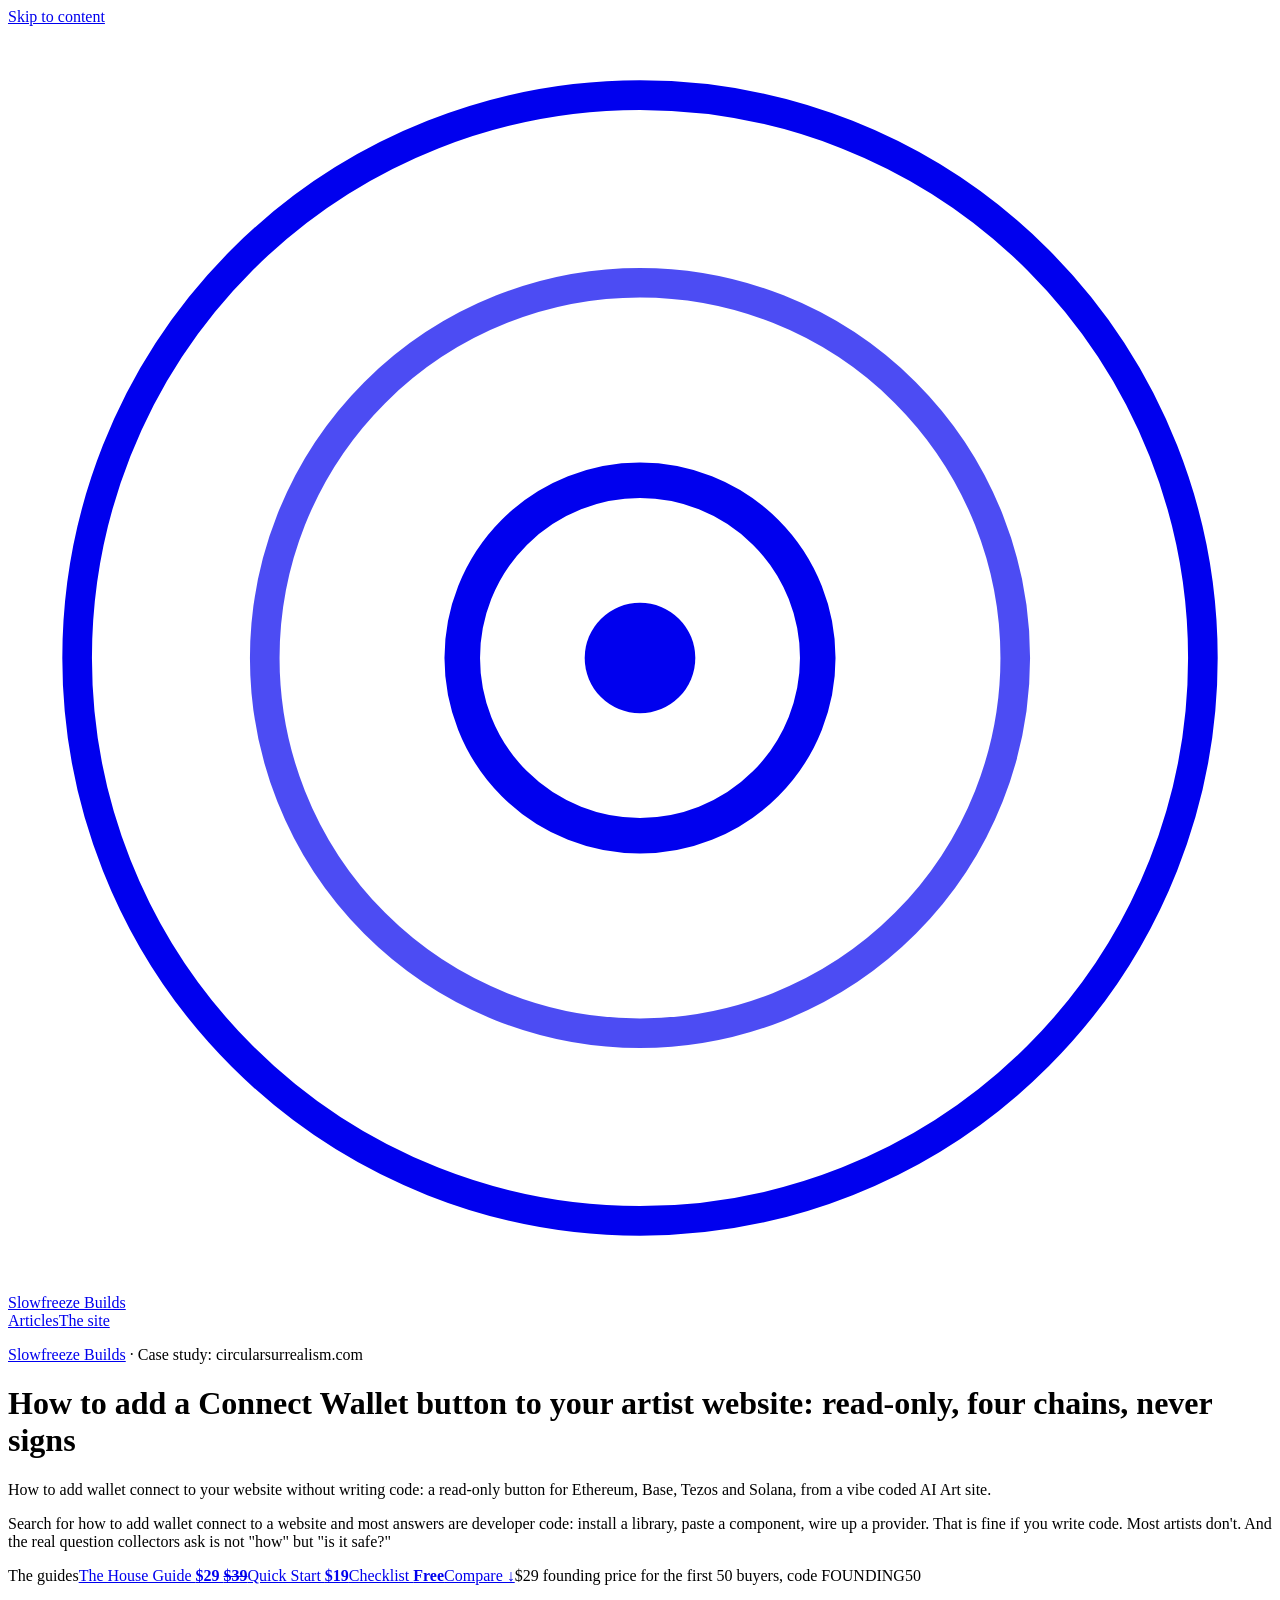
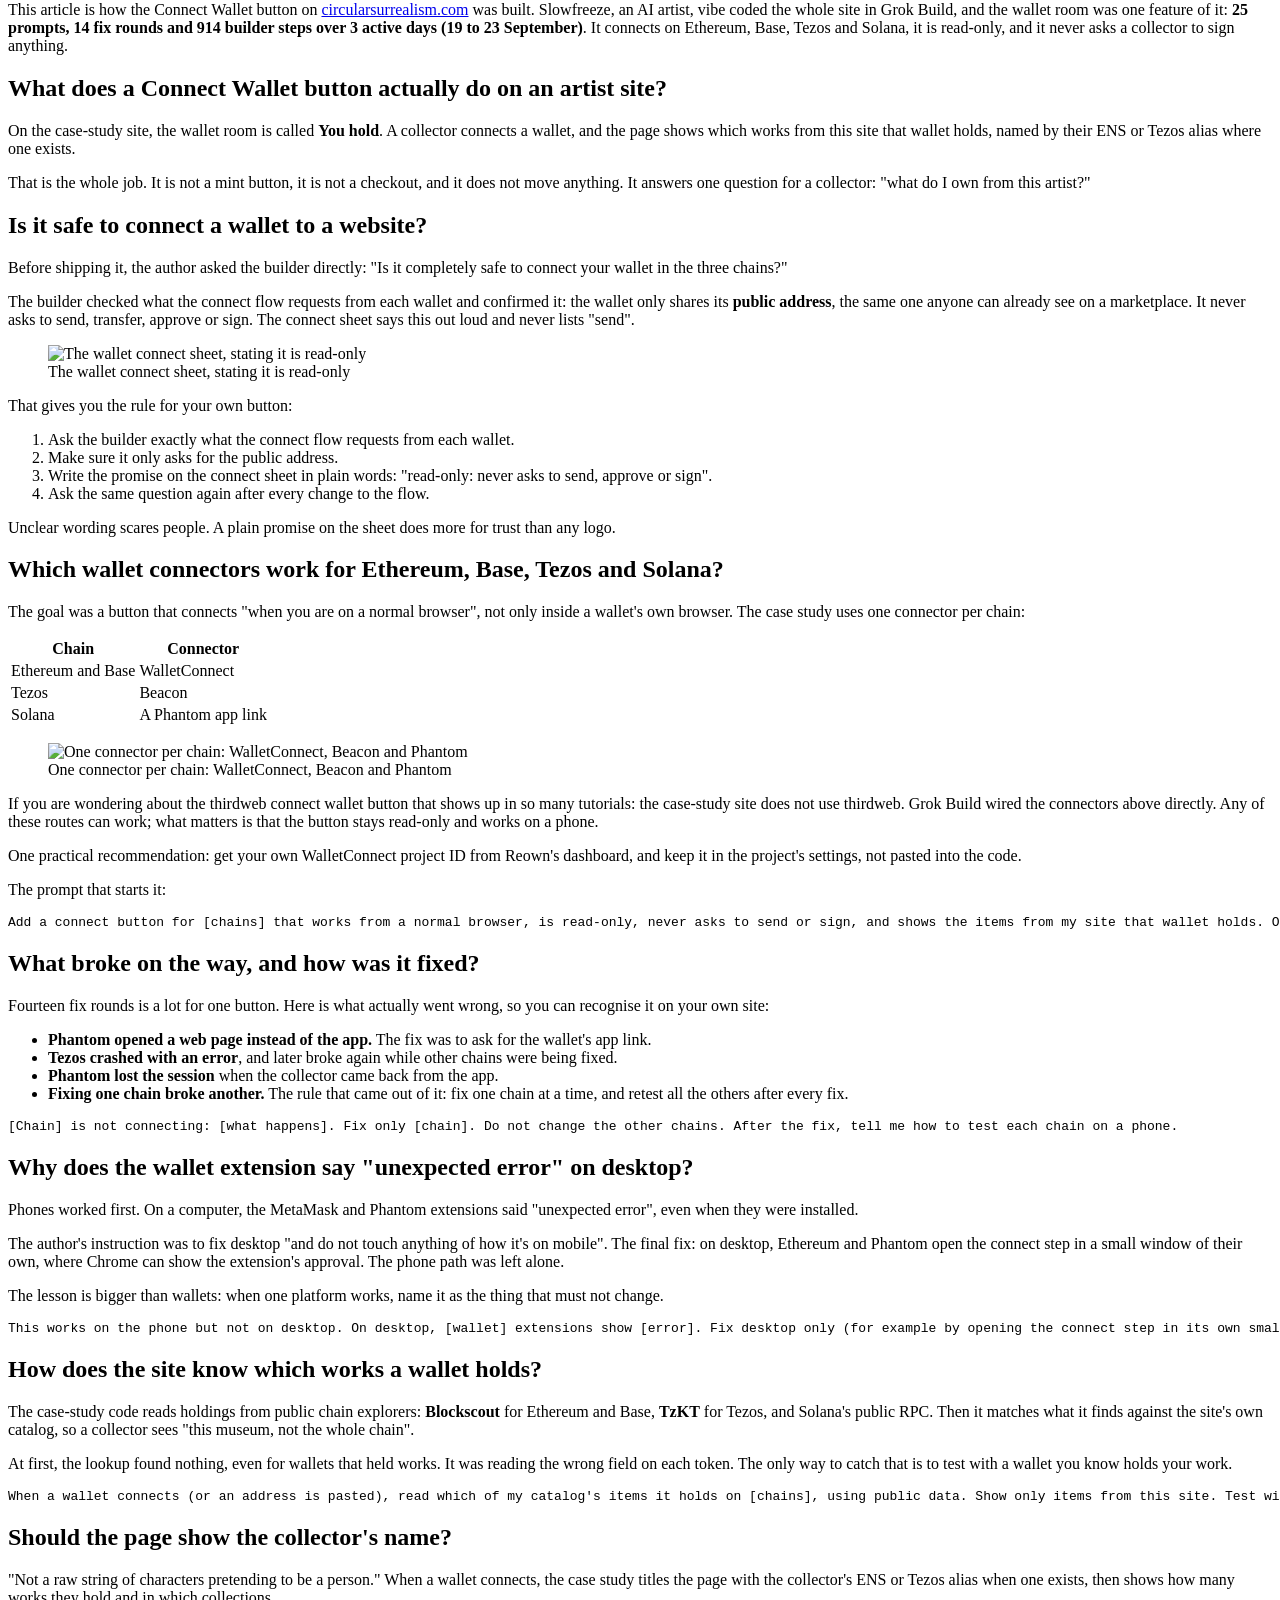
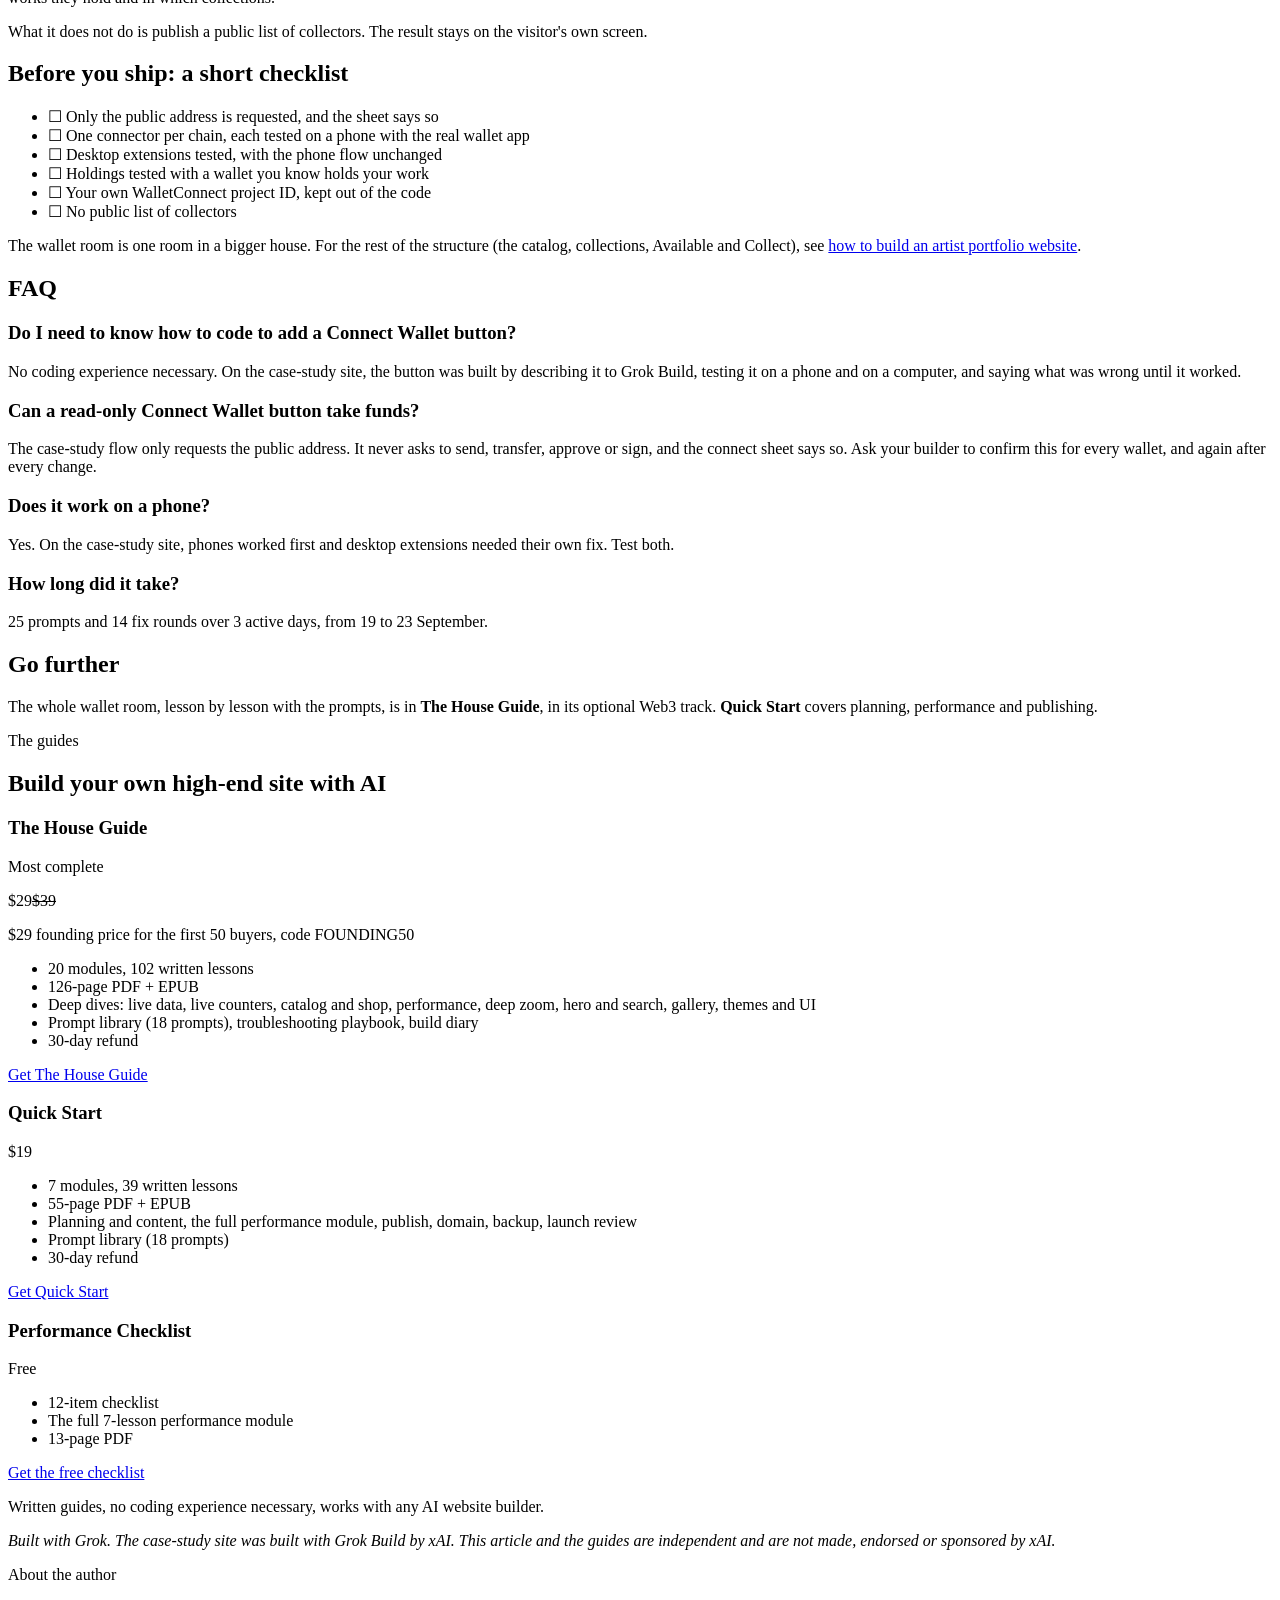
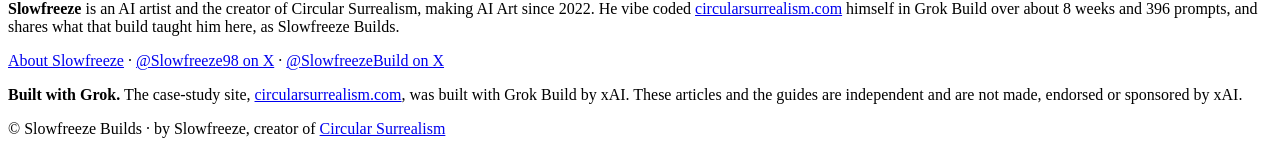
==== docs/add-connect-wallet-button-to-website/index.html @ 69126ebd "Publish article: add-connect-wallet-button-to-website" ====
<!doctype html>
<html lang="en">
<head>
<meta charset="utf-8">
<meta name="viewport" content="width=device-width, initial-scale=1">
<title>How to Add a Connect Wallet Button to Your Website (Read-Only)</title>
<meta name="description" content="How to add wallet connect to your website without writing code: a read-only button for Ethereum, Base, Tezos and Solana, from a vibe coded AI Art site.">
<link rel="canonical" href="https://guide.circularsurrealism.com/add-connect-wallet-button-to-website/">
<meta property="og:type" content="article">
<meta property="og:site_name" content="Slowfreeze Builds">
<meta property="og:title" content="How to Add a Connect Wallet Button to Your Website (Read-Only)">
<meta property="og:description" content="How to add wallet connect to your website without writing code: a read-only button for Ethereum, Base, Tezos and Solana, from a vibe coded AI Art site.">
<meta property="og:url" content="https://guide.circularsurrealism.com/add-connect-wallet-button-to-website/">
<meta property="og:image" content="https://guide.circularsurrealism.com/assets/og/add-connect-wallet-button-to-website.jpg">
<meta name="twitter:image" content="https://guide.circularsurrealism.com/assets/og/add-connect-wallet-button-to-website.jpg">
<meta name="twitter:card" content="summary_large_image">
<meta name="twitter:title" content="How to Add a Connect Wallet Button to Your Website (Read-Only)">
<meta name="twitter:description" content="How to add wallet connect to your website without writing code: a read-only button for Ethereum, Base, Tezos and Solana, from a vibe coded AI Art site.">
<meta name="theme-color" content="#0d0b08">
<meta name="p:domain_verify" content="8b572280ec21d7344ce35e3d0566f415"/>
<link rel="icon" type="image/png" sizes="32x32" href="/favicon-32.png">
<link rel="icon" type="image/png" sizes="16x16" href="/favicon-16.png">
<link rel="icon" href="/favicon.ico" sizes="any">
<link rel="icon" type="image/svg+xml" href="/favicon.svg">
<link rel="apple-touch-icon" sizes="180x180" href="/circular-surrealism-icon.png">
<link rel="preconnect" href="https://fonts.googleapis.com">
<link rel="preconnect" href="https://fonts.gstatic.com" crossorigin>
<link rel="stylesheet" href="https://fonts.googleapis.com/css2?family=Syne:wght@600&display=swap">
<link rel="stylesheet" href="/style.css">
<script type="application/ld+json">{"@context": "https://schema.org", "@type": "Article", "@id": "https://guide.circularsurrealism.com/add-connect-wallet-button-to-website/#article", "headline": "How to add a Connect Wallet button to your artist website: read-only, four chains, never signs", "description": "How to add wallet connect to your website without writing code: a read-only button for Ethereum, Base, Tezos and Solana, from a vibe coded AI Art site.", "mainEntityOfPage": "https://guide.circularsurrealism.com/add-connect-wallet-button-to-website/", "author": {"@type": "Person", "@id": "https://circularsurrealism.com/#slowfreeze", "name": "Slowfreeze", "url": "https://circularsurrealism.com/about", "sameAs": ["https://x.com/Slowfreeze98", "https://www.transient.xyz/@slowfreeze", "https://opensea.io/Slowfreeze"]}, "publisher": {"@type": "Organization", "@id": "https://guide.circularsurrealism.com/#org", "name": "Slowfreeze Builds", "logo": {"@type": "ImageObject", "url": "https://guide.circularsurrealism.com/circular-surrealism-icon.png"}}, "isPartOf": {"@id": "https://guide.circularsurrealism.com/#website"}, "about": {"@id": "https://circularsurrealism.com/#website"}, "image": "https://guide.circularsurrealism.com/assets/og/add-connect-wallet-button-to-website.jpg", "datePublished": "2026-11-06T10:09:49-06:00", "dateModified": "2026-11-06T10:09:49-06:00"}</script>
</head>
<body>
<a class="skip" href="#main">Skip to content</a>
<header class="site-header"><div class="wrap">
<a class="brand" href="/"><svg class="mark" viewBox="0 0 32 32" fill="none" aria-hidden="true"><circle cx="16" cy="16" r="14.25" stroke="currentColor" stroke-width="0.75"></circle><circle cx="16" cy="16" r="9.5" stroke="currentColor" stroke-width="0.75" opacity="0.7"></circle><circle cx="16" cy="16" r="4.5" stroke="currentColor" stroke-width="0.9"></circle><circle cx="16" cy="16" r="1.4" fill="currentColor"></circle></svg><span><span class="wordmark">Slowfreeze Builds</span></span></a>
<nav><a href="/">Articles</a><a href="https://circularsurrealism.com" rel="noopener">The site</a></nav>
</div></header>
<main id="main" class="wrap article">
<p class="eyebrow"><a href="/">Slowfreeze Builds</a> · Case study: circularsurrealism.com</p>
<h1>How to add a Connect Wallet button to your artist website: read-only, four chains, never signs</h1>
<p class="dek">How to add wallet connect to your website without writing code: a read-only button for Ethereum, Base, Tezos and Solana, from a vibe coded AI Art site.</p>
<div class="prose">
<p>Search for how to add wallet connect to a website and most answers are developer code: install a library, paste a component, wire up a provider. That is fine if you write code. Most artists don't. And the real question collectors ask is not "how" but "is it safe?"</p>
<aside class="tier-bar" aria-label="The guides"><span class="tb-label">The guides</span><a class="tb-item tb-main" href="https://slowfreezebuilds.gumroad.com/l/sjvavd?offer_code=FOUNDING50" rel="noopener">The House Guide <b>$29 <s>$39</s></b></a><a class="tb-item" href="https://slowfreezebuilds.gumroad.com/l/kslwf" rel="noopener">Quick Start <b>$19</b></a><a class="tb-item" href="https://slowfreezebuilds.gumroad.com/l/svpmd" rel="noopener">Checklist <b>Free</b></a><a class="tb-more" href="#guides">Compare &darr;</a><span class="tb-founding">$29 founding price for the first 50 buyers, code FOUNDING50</span></aside>

<p>This article is how the Connect Wallet button on <a href="https://circularsurrealism.com" rel="noopener">circularsurrealism.com</a> was built. Slowfreeze, an AI artist, vibe coded the whole site in Grok Build, and the wallet room was one feature of it: <strong>25 prompts, 14 fix rounds and 914 builder steps over 3 active days (19 to 23 September)</strong>. It connects on Ethereum, Base, Tezos and Solana, it is read-only, and it never asks a collector to sign anything.</p>
<h2 id="what-does-a-connect-wallet-button-actually-do-on-an-artist-site">What does a Connect Wallet button actually do on an artist site?</h2>
<p>On the case-study site, the wallet room is called <strong>You hold</strong>. A collector connects a wallet, and the page shows which works from this site that wallet holds, named by their ENS or Tezos alias where one exists.</p>
<p>That is the whole job. It is not a mint button, it is not a checkout, and it does not move anything. It answers one question for a collector: "what do I own from this artist?"</p>
<h2 id="is-it-safe-to-connect-a-wallet-to-a-website">Is it safe to connect a wallet to a website?</h2>
<p>Before shipping it, the author asked the builder directly: "Is it completely safe to connect your wallet in the three chains?"</p>
<p>The builder checked what the connect flow requests from each wallet and confirmed it: the wallet only shares its <strong>public address</strong>, the same one anyone can already see on a marketplace. It never asks to send, transfer, approve or sign. The connect sheet says this out loud and never lists "send".</p>
<figure><img src="/assets/img/w2-read-only-1600.webp" srcset="/assets/img/w2-read-only-900.webp 900w, /assets/img/w2-read-only-1600.webp 1600w" sizes="(max-width: 820px) 100vw, 820px" width="1600" height="1066" alt="The wallet connect sheet, stating it is read-only" decoding="async"><figcaption>The wallet connect sheet, stating it is read-only</figcaption></figure>
<p>That gives you the rule for your own button:</p>
<ol>
<li>Ask the builder exactly what the connect flow requests from each wallet.</li>
<li>Make sure it only asks for the public address.</li>
<li>Write the promise on the connect sheet in plain words: "read-only: never asks to send, approve or sign".</li>
<li>Ask the same question again after every change to the flow.</li>
</ol>
<p>Unclear wording scares people. A plain promise on the sheet does more for trust than any logo.</p>
<h2 id="which-wallet-connectors-work-for-ethereum-base-tezos-and-solana">Which wallet connectors work for Ethereum, Base, Tezos and Solana?</h2>
<p>The goal was a button that connects "when you are on a normal browser", not only inside a wallet's own browser. The case study uses one connector per chain:</p>
<table>
<thead>
<tr>
<th>Chain</th>
<th>Connector</th>
</tr>
</thead>
<tbody>
<tr>
<td>Ethereum and Base</td>
<td>WalletConnect</td>
</tr>
<tr>
<td>Tezos</td>
<td>Beacon</td>
</tr>
<tr>
<td>Solana</td>
<td>A Phantom app link</td>
</tr>
</tbody>
</table>
<figure><img src="/assets/img/w2-connectors-1600.webp" srcset="/assets/img/w2-connectors-900.webp 900w, /assets/img/w2-connectors-1600.webp 1600w" sizes="(max-width: 820px) 100vw, 820px" width="1600" height="737" alt="One connector per chain: WalletConnect, Beacon and Phantom" decoding="async" loading="lazy"><figcaption>One connector per chain: WalletConnect, Beacon and Phantom</figcaption></figure>
<p>If you are wondering about the thirdweb connect wallet button that shows up in so many tutorials: the case-study site does not use thirdweb. Grok Build wired the connectors above directly. Any of these routes can work; what matters is that the button stays read-only and works on a phone.</p>
<p>One practical recommendation: get your own WalletConnect project ID from Reown's dashboard, and keep it in the project's settings, not pasted into the code.</p>
<p>The prompt that starts it:</p>
<pre><code class="language-prompt">Add a connect button for [chains] that works from a normal browser, is read-only, never asks to send or sign, and shows the items from my site that wallet holds. On the connect sheet, say plainly that it only shares the public address.
</code></pre></div>
<h2 id="what-broke-on-the-way-and-how-was-it-fixed">What broke on the way, and how was it fixed?</h2>
<p>Fourteen fix rounds is a lot for one button. Here is what actually went wrong, so you can recognise it on your own site:</p>
<ul>
<li><strong>Phantom opened a web page instead of the app.</strong> The fix was to ask for the wallet's app link.</li>
<li><strong>Tezos crashed with an error</strong>, and later broke again while other chains were being fixed.</li>
<li><strong>Phantom lost the session</strong> when the collector came back from the app.</li>
<li><strong>Fixing one chain broke another.</strong> The rule that came out of it: fix one chain at a time, and retest all the others after every fix.</li>
</ul>
<pre><code class="language-prompt">[Chain] is not connecting: [what happens]. Fix only [chain]. Do not change the other chains. After the fix, tell me how to test each chain on a phone.
</code></pre></div>
<h2 id="why-does-the-wallet-extension-say-unexpected-error-on-desktop">Why does the wallet extension say "unexpected error" on desktop?</h2>
<p>Phones worked first. On a computer, the MetaMask and Phantom extensions said "unexpected error", even when they were installed.</p>
<p>The author's instruction was to fix desktop "and do not touch anything of how it's on mobile". The final fix: on desktop, Ethereum and Phantom open the connect step in a small window of their own, where Chrome can show the extension's approval. The phone path was left alone.</p>
<p>The lesson is bigger than wallets: when one platform works, name it as the thing that must not change.</p>
<pre><code class="language-prompt">This works on the phone but not on desktop. On desktop, [wallet] extensions show [error]. Fix desktop only (for example by opening the connect step in its own small window) and do not touch the mobile version.
</code></pre></div>
<h2 id="how-does-the-site-know-which-works-a-wallet-holds">How does the site know which works a wallet holds?</h2>
<p>The case-study code reads holdings from public chain explorers: <strong>Blockscout</strong> for Ethereum and Base, <strong>TzKT</strong> for Tezos, and Solana's public RPC. Then it matches what it finds against the site's own catalog, so a collector sees "this museum, not the whole chain".</p>
<p>At first, the lookup found nothing, even for wallets that held works. It was reading the wrong field on each token. The only way to catch that is to test with a wallet you know holds your work.</p>
<pre><code class="language-prompt">When a wallet connects (or an address is pasted), read which of my catalog's items it holds on [chains], using public data. Show only items from this site. Test with [a public address you know holds items] and tell me what you find.
</code></pre></div>
<h2 id="should-the-page-show-the-collectors-name">Should the page show the collector's name?</h2>
<p>"Not a raw string of characters pretending to be a person." When a wallet connects, the case study titles the page with the collector's ENS or Tezos alias when one exists, then shows how many works they hold and in which collections.</p>
<p>What it does not do is publish a public list of collectors. The result stays on the visitor's own screen.</p>
<h2 id="before-you-ship-a-short-checklist">Before you ship: a short checklist</h2>
<ul>
<li>☐ Only the public address is requested, and the sheet says so</li>
<li>☐ One connector per chain, each tested on a phone with the real wallet app</li>
<li>☐ Desktop extensions tested, with the phone flow unchanged</li>
<li>☐ Holdings tested with a wallet you know holds your work</li>
<li>☐ Your own WalletConnect project ID, kept out of the code</li>
<li>☐ No public list of collectors</li>
</ul>
<p>The wallet room is one room in a bigger house. For the rest of the structure (the catalog, collections, Available and Collect), see <a href="/build-an-artist-portfolio-website-with-ai/">how to build an artist portfolio website</a>.</p>
<h2 id="faq">FAQ</h2>
<h3 id="do-i-need-to-know-how-to-code-to-add-a-connect-wallet-button">Do I need to know how to code to add a Connect Wallet button?</h3>
<p>No coding experience necessary. On the case-study site, the button was built by describing it to Grok Build, testing it on a phone and on a computer, and saying what was wrong until it worked.</p>
<h3 id="can-a-read-only-connect-wallet-button-take-funds">Can a read-only Connect Wallet button take funds?</h3>
<p>The case-study flow only requests the public address. It never asks to send, transfer, approve or sign, and the connect sheet says so. Ask your builder to confirm this for every wallet, and again after every change.</p>
<h3 id="does-it-work-on-a-phone">Does it work on a phone?</h3>
<p>Yes. On the case-study site, phones worked first and desktop extensions needed their own fix. Test both.</p>
<h3 id="how-long-did-it-take">How long did it take?</h3>
<p>25 prompts and 14 fix rounds over 3 active days, from 19 to 23 September.</p>
<h2 id="go-further">Go further</h2>
<p>The whole wallet room, lesson by lesson with the prompts, is in <strong>The House Guide</strong>, in its optional Web3 track. <strong>Quick Start</strong> covers planning, performance and publishing.</p>
<section class="tiers" id="guides" aria-labelledby="guides-h"><p class="tiers-eyebrow">The guides</p><h2 class="tiers-h" id="guides-h">Build your own high-end site with AI</h2><div class="tier-grid"><div class="tier featured"><div class="tier-top"><h3 class="tier-name">The House Guide</h3><span class="tier-badge">Most complete</span></div><p class="tier-price"><span class="now">$29</span><s class="was" aria-label="regular price $39">$39</s></p><p class="tier-founding">$29 founding price for the first 50 buyers, code FOUNDING50</p><ul class="tier-points"><li>20 modules, 102 written lessons</li><li>126-page PDF + EPUB</li><li>Deep dives: live data, live counters, catalog and shop, performance, deep zoom, hero and search, gallery, themes and UI</li><li>Prompt library (18 prompts), troubleshooting playbook, build diary</li><li>30-day refund</li></ul><a class="tier-btn primary" href="https://slowfreezebuilds.gumroad.com/l/sjvavd?offer_code=FOUNDING50" rel="noopener">Get The House Guide</a></div><div class="tier-pair"><div class="tier"><div class="tier-top"><h3 class="tier-name">Quick Start</h3></div><p class="tier-price"><span class="now">$19</span></p><ul class="tier-points"><li>7 modules, 39 written lessons</li><li>55-page PDF + EPUB</li><li>Planning and content, the full performance module, publish, domain, backup, launch review</li><li>Prompt library (18 prompts)</li><li>30-day refund</li></ul><a class="tier-btn" href="https://slowfreezebuilds.gumroad.com/l/kslwf" rel="noopener">Get Quick Start</a></div><div class="tier"><div class="tier-top"><h3 class="tier-name">Performance Checklist</h3></div><p class="tier-price"><span class="now">Free</span></p><ul class="tier-points"><li>12-item checklist</li><li>The full 7-lesson performance module</li><li>13-page PDF</li></ul><a class="tier-btn" href="https://slowfreezebuilds.gumroad.com/l/svpmd" rel="noopener">Get the free checklist</a></div></div></div><p class="tiers-note">Written guides, no coding experience necessary, works with any AI website builder.</p></section>


<p><em>Built with Grok. The case-study site was built with Grok Build by xAI. This article and the guides are independent and are not made, endorsed or sponsored by xAI.</em></p>
</div>
<aside class="author-box" aria-label="About the author">
<p class="author-eyebrow">About the author</p>
<p><strong>Slowfreeze</strong> is an AI artist and the creator of Circular Surrealism, making AI Art since 2022. He vibe coded <a href="https://circularsurrealism.com" rel="noopener">circularsurrealism.com</a> himself in Grok Build over about 8 weeks and 396 prompts, and shares what that build taught him here, as Slowfreeze Builds.</p>
<p class="author-links"><a href="https://circularsurrealism.com/about" rel="noopener">About Slowfreeze</a> · <a href="https://x.com/Slowfreeze98" rel="noopener">@Slowfreeze98 on X</a> · <a href="https://x.com/SlowfreezeBuild" rel="noopener">@SlowfreezeBuild on X</a></p>
</aside>
</main>
<footer class="site-footer"><div class="wrap">
<p class="credit"><strong>Built with Grok.</strong> The case-study site, <a href="https://circularsurrealism.com" rel="noopener">circularsurrealism.com</a>, was built with Grok Build by xAI. These articles and the guides are independent and are not made, endorsed or sponsored by xAI.</p>
<p class="small">&copy; Slowfreeze Builds · by Slowfreeze, creator of <a href="https://circularsurrealism.com" rel="noopener">Circular Surrealism</a></p>
</div></footer>
<a class="tier-float" href="#guides" hidden>Guides from $19</a>
<script src="/site.js" defer></script>
</body></html>
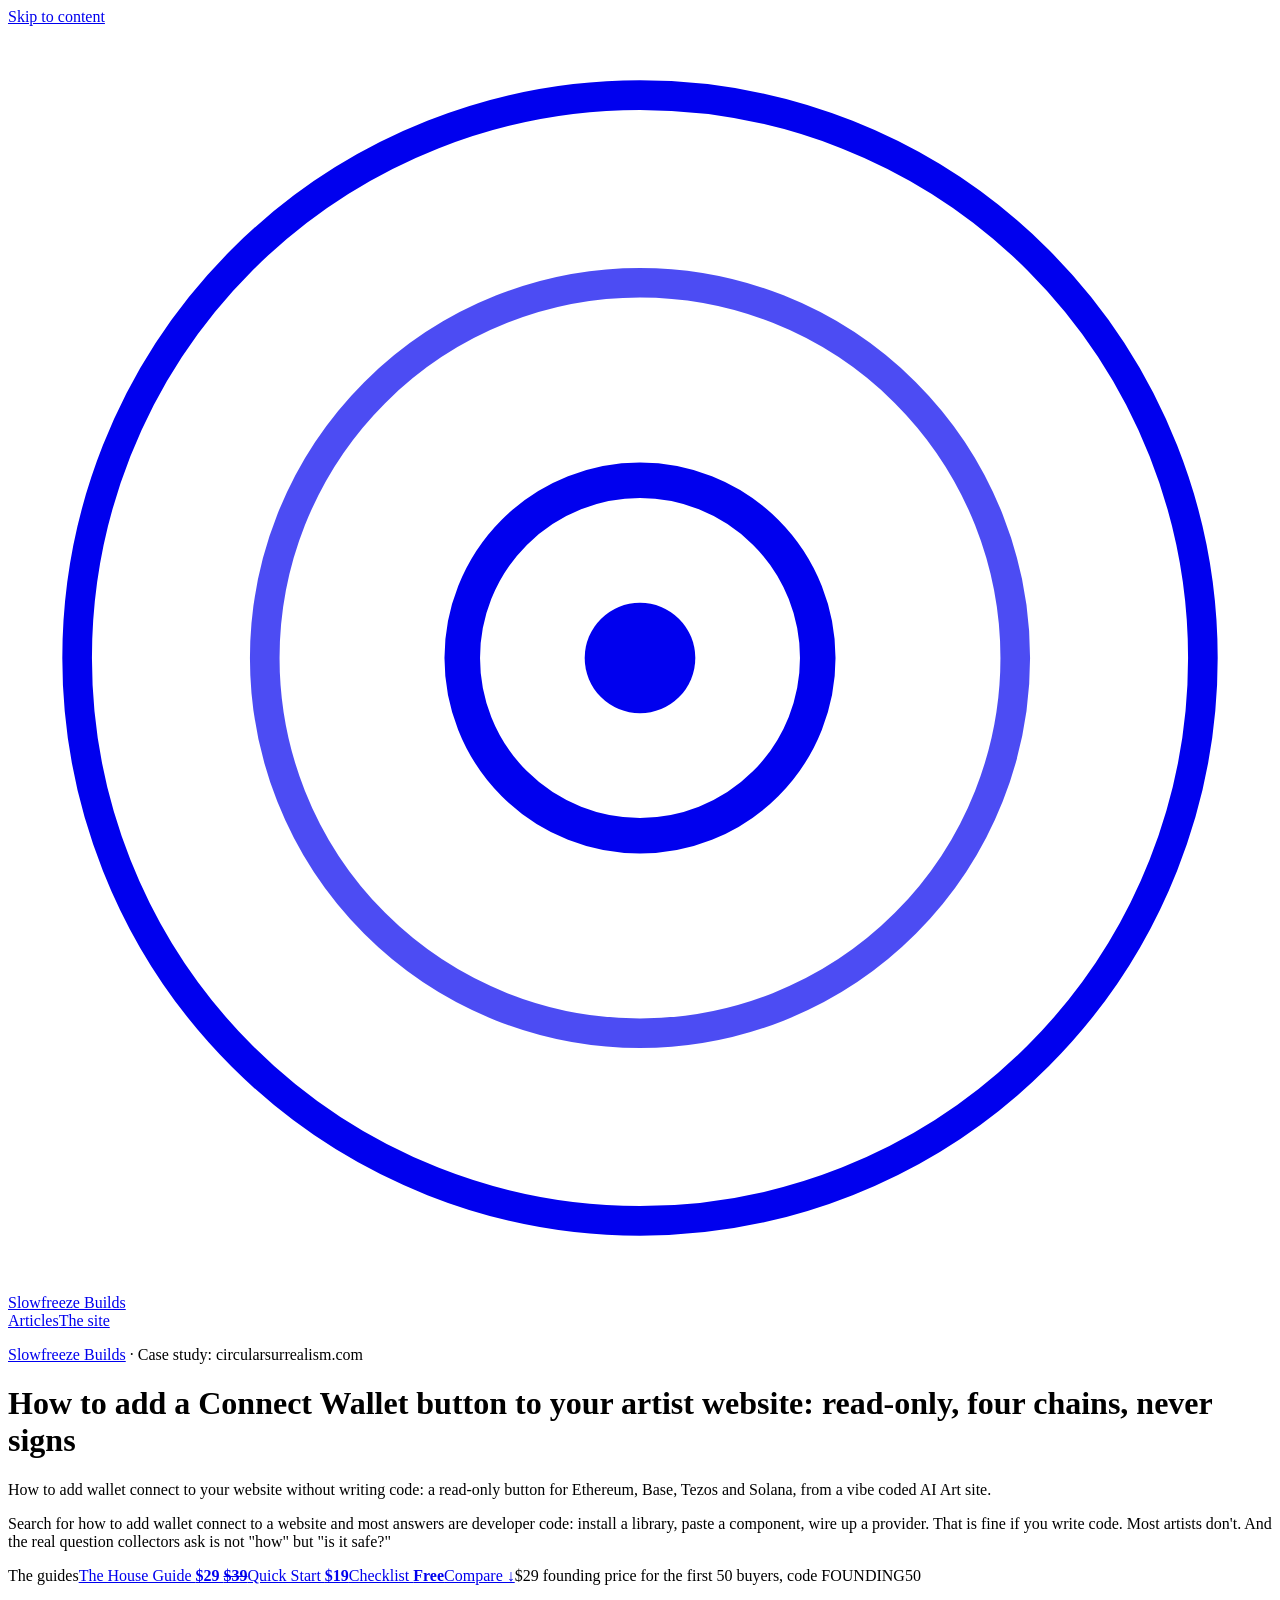
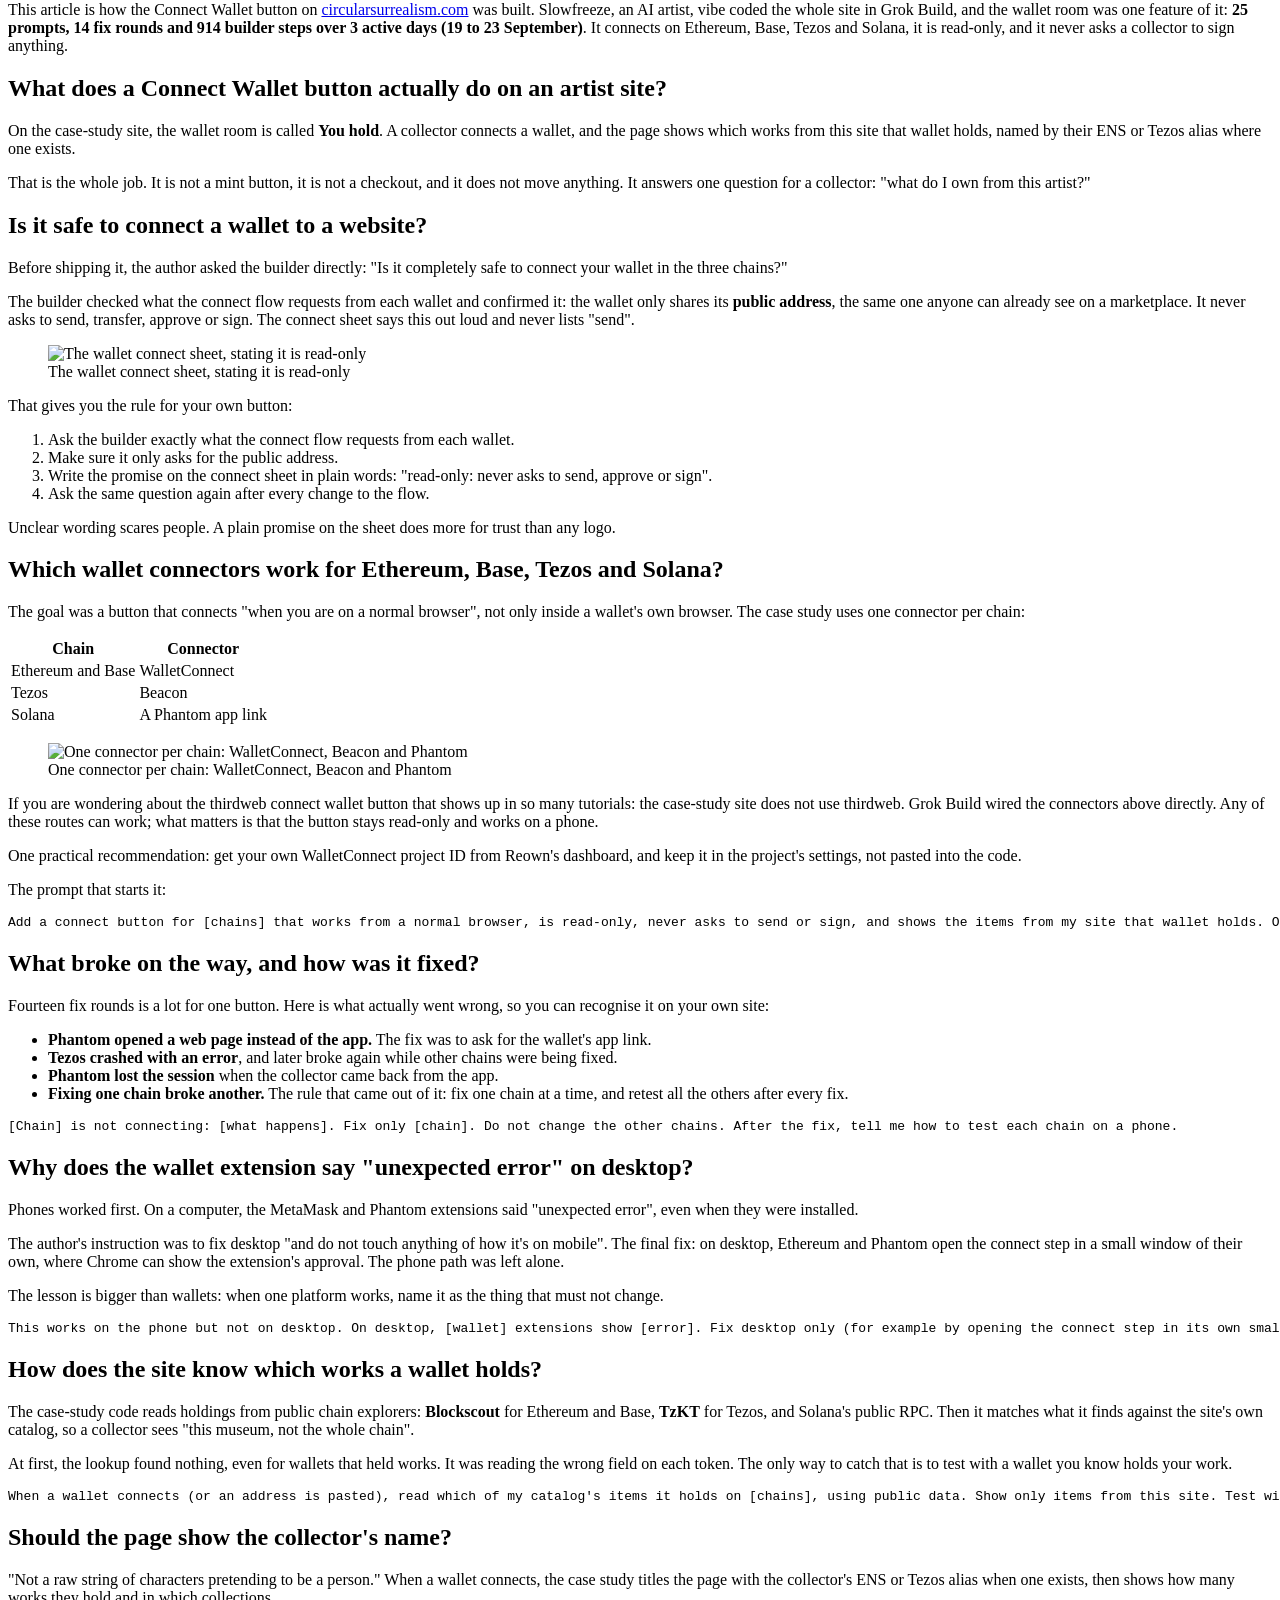
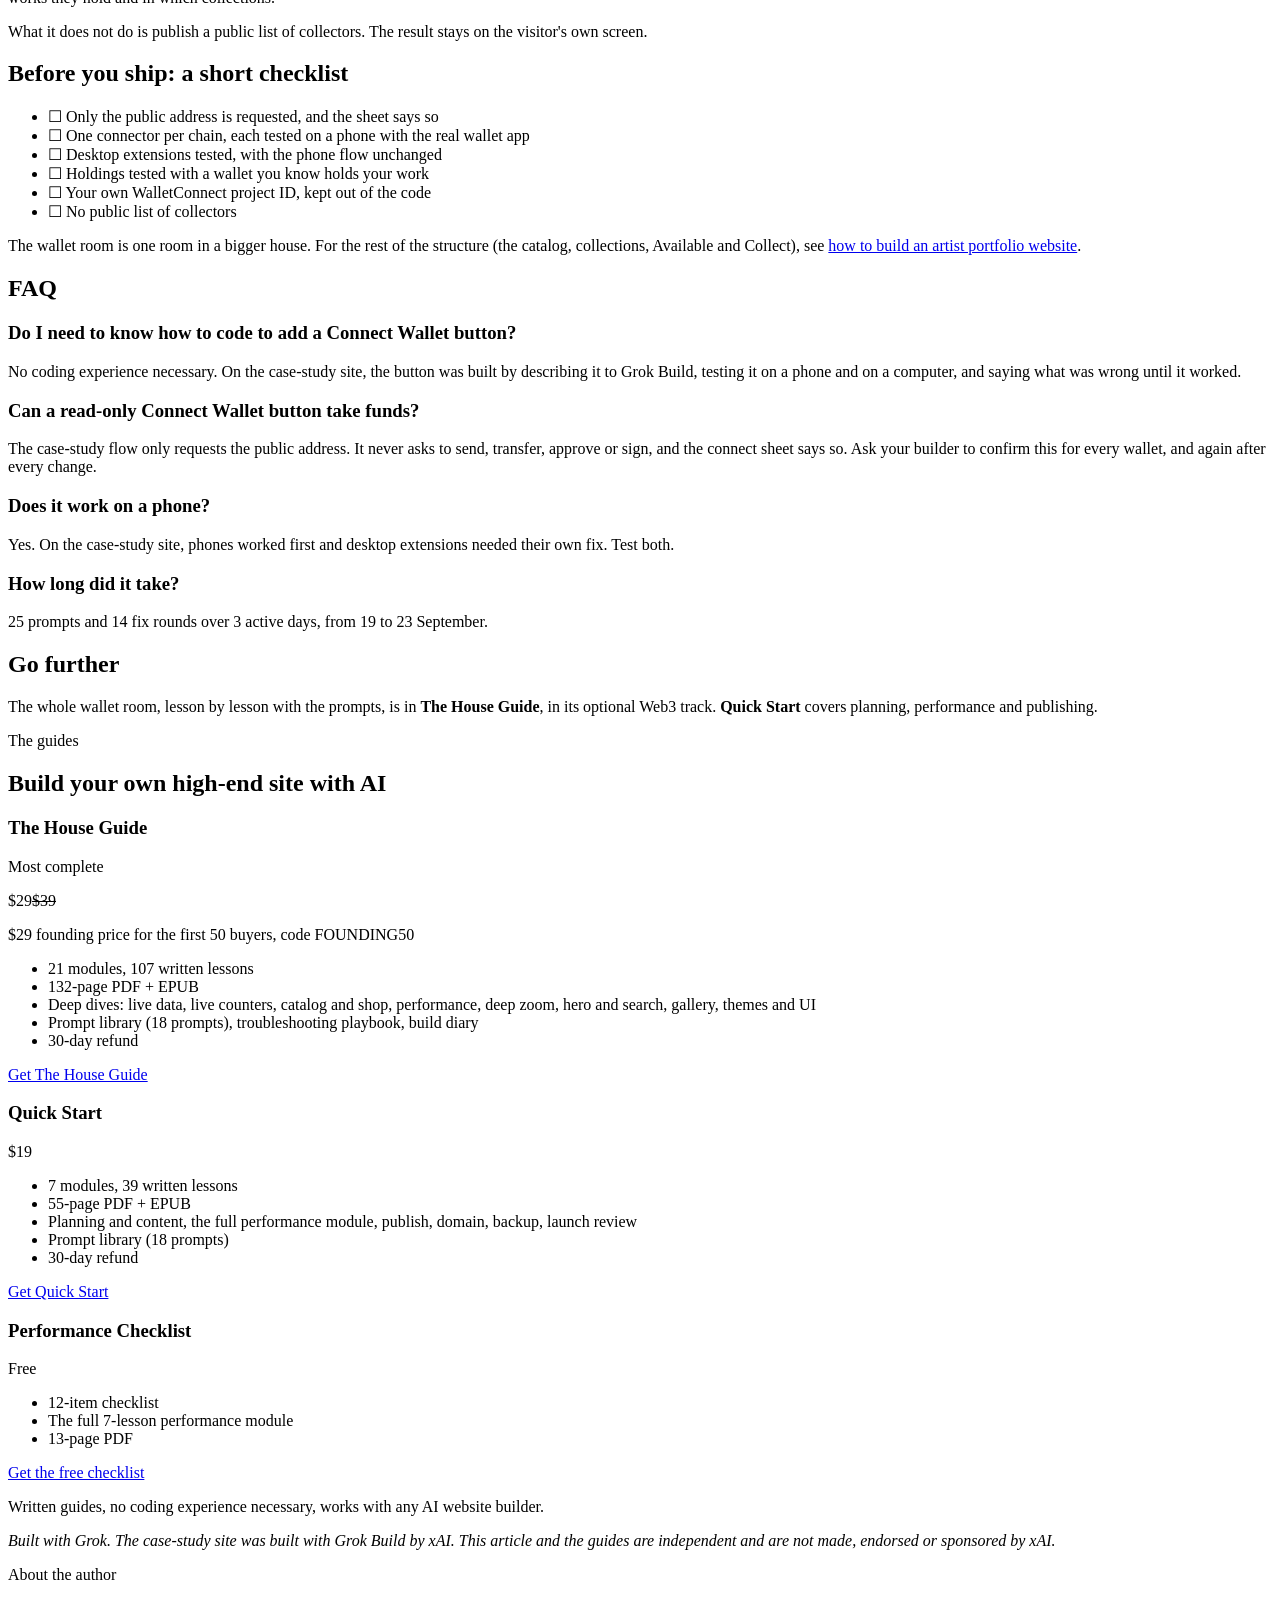
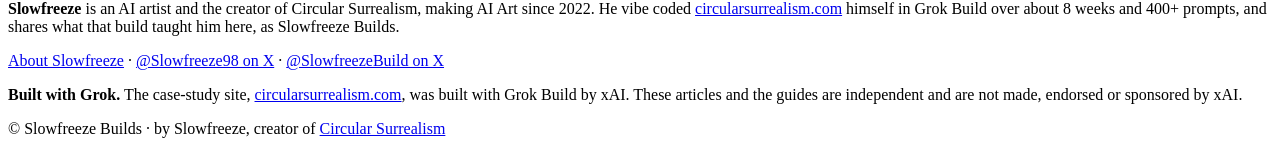
==== commit bb3a6250: "Hub: change prompt count chrome to 400+, update House Guide tier to 21 modules Replace the shared hu" ====
--- a/docs/add-connect-wallet-button-to-website/index.html
+++ b/docs/add-connect-wallet-button-to-website/index.html
@@ -134,14 +134,14 @@
 <p>25 prompts and 14 fix rounds over 3 active days, from 19 to 23 September.</p>
 <h2 id="go-further">Go further</h2>
 <p>The whole wallet room, lesson by lesson with the prompts, is in <strong>The House Guide</strong>, in its optional Web3 track. <strong>Quick Start</strong> covers planning, performance and publishing.</p>
-<section class="tiers" id="guides" aria-labelledby="guides-h"><p class="tiers-eyebrow">The guides</p><h2 class="tiers-h" id="guides-h">Build your own high-end site with AI</h2><div class="tier-grid"><div class="tier featured"><div class="tier-top"><h3 class="tier-name">The House Guide</h3><span class="tier-badge">Most complete</span></div><p class="tier-price"><span class="now">$29</span><s class="was" aria-label="regular price $39">$39</s></p><p class="tier-founding">$29 founding price for the first 50 buyers, code FOUNDING50</p><ul class="tier-points"><li>20 modules, 102 written lessons</li><li>126-page PDF + EPUB</li><li>Deep dives: live data, live counters, catalog and shop, performance, deep zoom, hero and search, gallery, themes and UI</li><li>Prompt library (18 prompts), troubleshooting playbook, build diary</li><li>30-day refund</li></ul><a class="tier-btn primary" href="https://slowfreezebuilds.gumroad.com/l/sjvavd?offer_code=FOUNDING50" rel="noopener">Get The House Guide</a></div><div class="tier-pair"><div class="tier"><div class="tier-top"><h3 class="tier-name">Quick Start</h3></div><p class="tier-price"><span class="now">$19</span></p><ul class="tier-points"><li>7 modules, 39 written lessons</li><li>55-page PDF + EPUB</li><li>Planning and content, the full performance module, publish, domain, backup, launch review</li><li>Prompt library (18 prompts)</li><li>30-day refund</li></ul><a class="tier-btn" href="https://slowfreezebuilds.gumroad.com/l/kslwf" rel="noopener">Get Quick Start</a></div><div class="tier"><div class="tier-top"><h3 class="tier-name">Performance Checklist</h3></div><p class="tier-price"><span class="now">Free</span></p><ul class="tier-points"><li>12-item checklist</li><li>The full 7-lesson performance module</li><li>13-page PDF</li></ul><a class="tier-btn" href="https://slowfreezebuilds.gumroad.com/l/svpmd" rel="noopener">Get the free checklist</a></div></div></div><p class="tiers-note">Written guides, no coding experience necessary, works with any AI website builder.</p></section>
+<section class="tiers" id="guides" aria-labelledby="guides-h"><p class="tiers-eyebrow">The guides</p><h2 class="tiers-h" id="guides-h">Build your own high-end site with AI</h2><div class="tier-grid"><div class="tier featured"><div class="tier-top"><h3 class="tier-name">The House Guide</h3><span class="tier-badge">Most complete</span></div><p class="tier-price"><span class="now">$29</span><s class="was" aria-label="regular price $39">$39</s></p><p class="tier-founding">$29 founding price for the first 50 buyers, code FOUNDING50</p><ul class="tier-points"><li>21 modules, 107 written lessons</li><li>132-page PDF + EPUB</li><li>Deep dives: live data, live counters, catalog and shop, performance, deep zoom, hero and search, gallery, themes and UI</li><li>Prompt library (18 prompts), troubleshooting playbook, build diary</li><li>30-day refund</li></ul><a class="tier-btn primary" href="https://slowfreezebuilds.gumroad.com/l/sjvavd?offer_code=FOUNDING50" rel="noopener">Get The House Guide</a></div><div class="tier-pair"><div class="tier"><div class="tier-top"><h3 class="tier-name">Quick Start</h3></div><p class="tier-price"><span class="now">$19</span></p><ul class="tier-points"><li>7 modules, 39 written lessons</li><li>55-page PDF + EPUB</li><li>Planning and content, the full performance module, publish, domain, backup, launch review</li><li>Prompt library (18 prompts)</li><li>30-day refund</li></ul><a class="tier-btn" href="https://slowfreezebuilds.gumroad.com/l/kslwf" rel="noopener">Get Quick Start</a></div><div class="tier"><div class="tier-top"><h3 class="tier-name">Performance Checklist</h3></div><p class="tier-price"><span class="now">Free</span></p><ul class="tier-points"><li>12-item checklist</li><li>The full 7-lesson performance module</li><li>13-page PDF</li></ul><a class="tier-btn" href="https://slowfreezebuilds.gumroad.com/l/svpmd" rel="noopener">Get the free checklist</a></div></div></div><p class="tiers-note">Written guides, no coding experience necessary, works with any AI website builder.</p></section>
 
 
 <p><em>Built with Grok. The case-study site was built with Grok Build by xAI. This article and the guides are independent and are not made, endorsed or sponsored by xAI.</em></p>
 </div>
 <aside class="author-box" aria-label="About the author">
 <p class="author-eyebrow">About the author</p>
-<p><strong>Slowfreeze</strong> is an AI artist and the creator of Circular Surrealism, making AI Art since 2022. He vibe coded <a href="https://circularsurrealism.com" rel="noopener">circularsurrealism.com</a> himself in Grok Build over about 8 weeks and 396 prompts, and shares what that build taught him here, as Slowfreeze Builds.</p>
+<p><strong>Slowfreeze</strong> is an AI artist and the creator of Circular Surrealism, making AI Art since 2022. He vibe coded <a href="https://circularsurrealism.com" rel="noopener">circularsurrealism.com</a> himself in Grok Build over about 8 weeks and 400+ prompts, and shares what that build taught him here, as Slowfreeze Builds.</p>
 <p class="author-links"><a href="https://circularsurrealism.com/about" rel="noopener">About Slowfreeze</a> · <a href="https://x.com/Slowfreeze98" rel="noopener">@Slowfreeze98 on X</a> · <a href="https://x.com/SlowfreezeBuild" rel="noopener">@SlowfreezeBuild on X</a></p>
 </aside>
 </main>
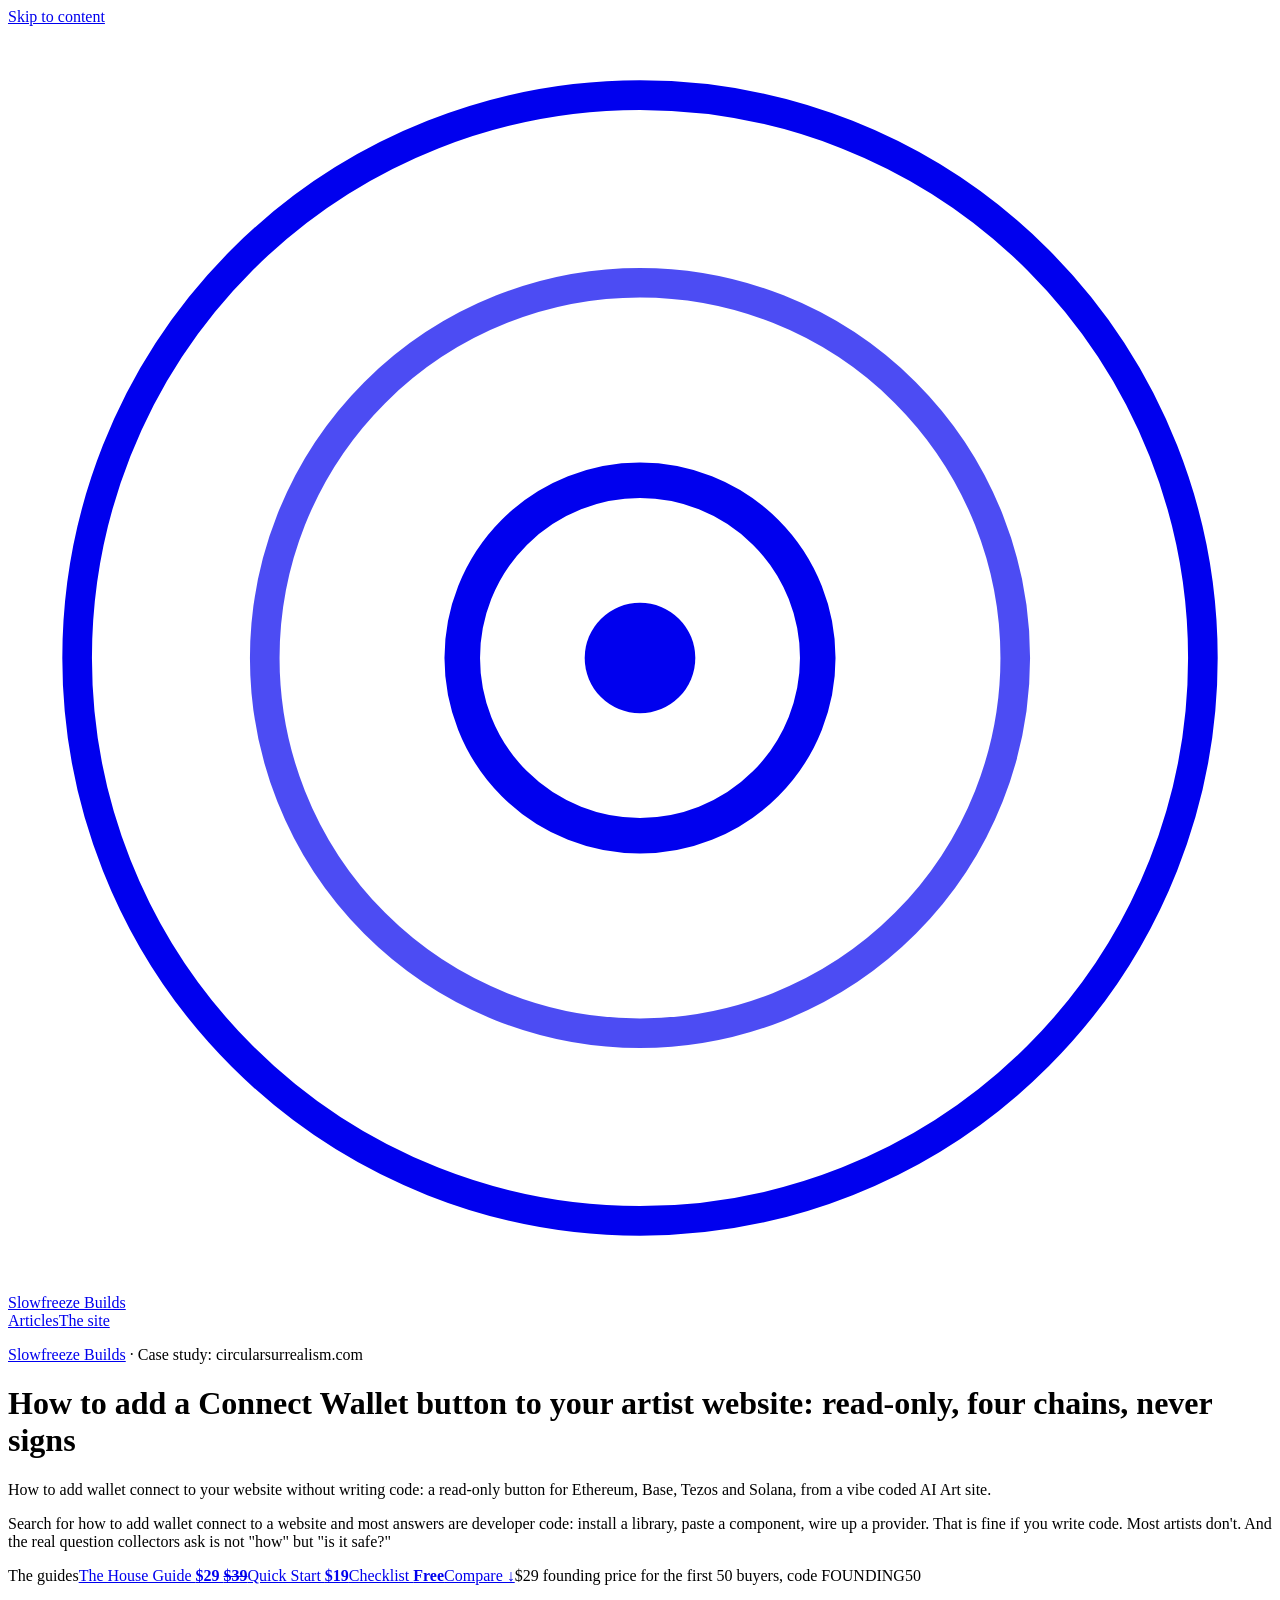
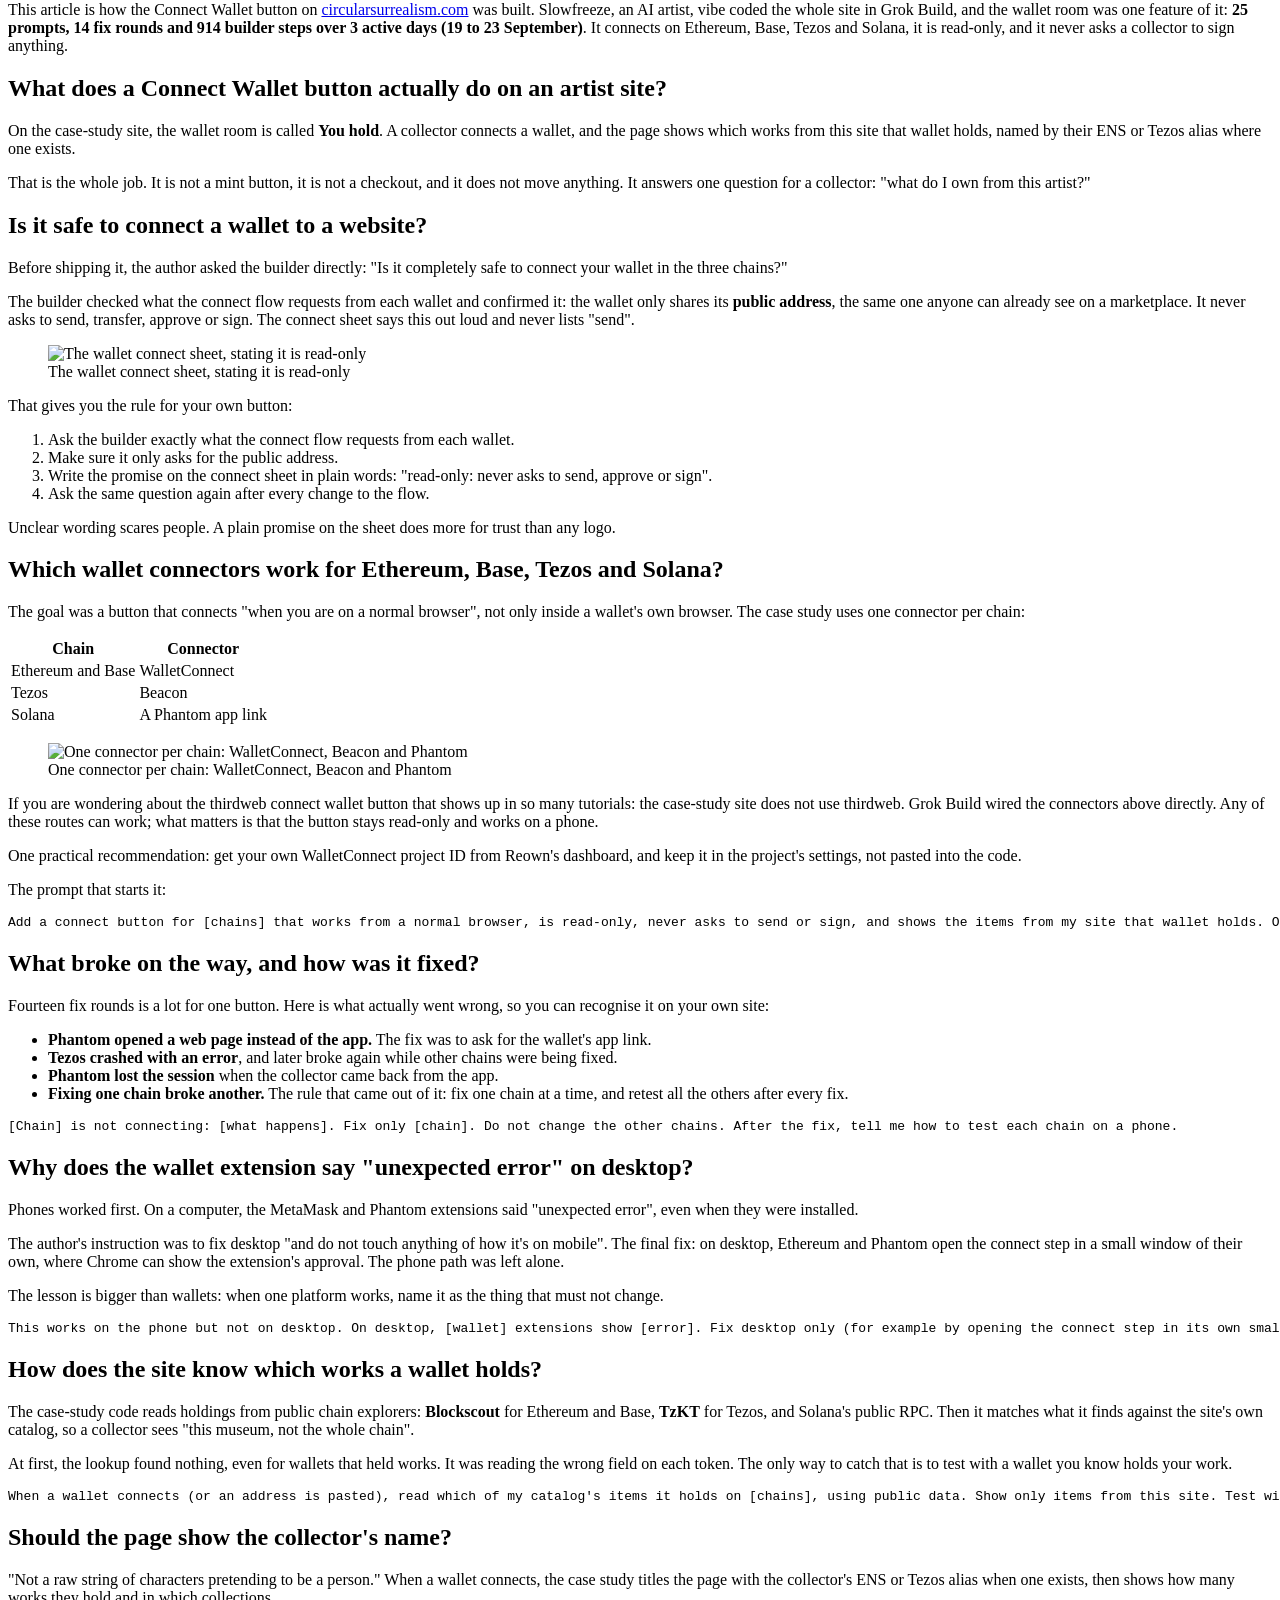
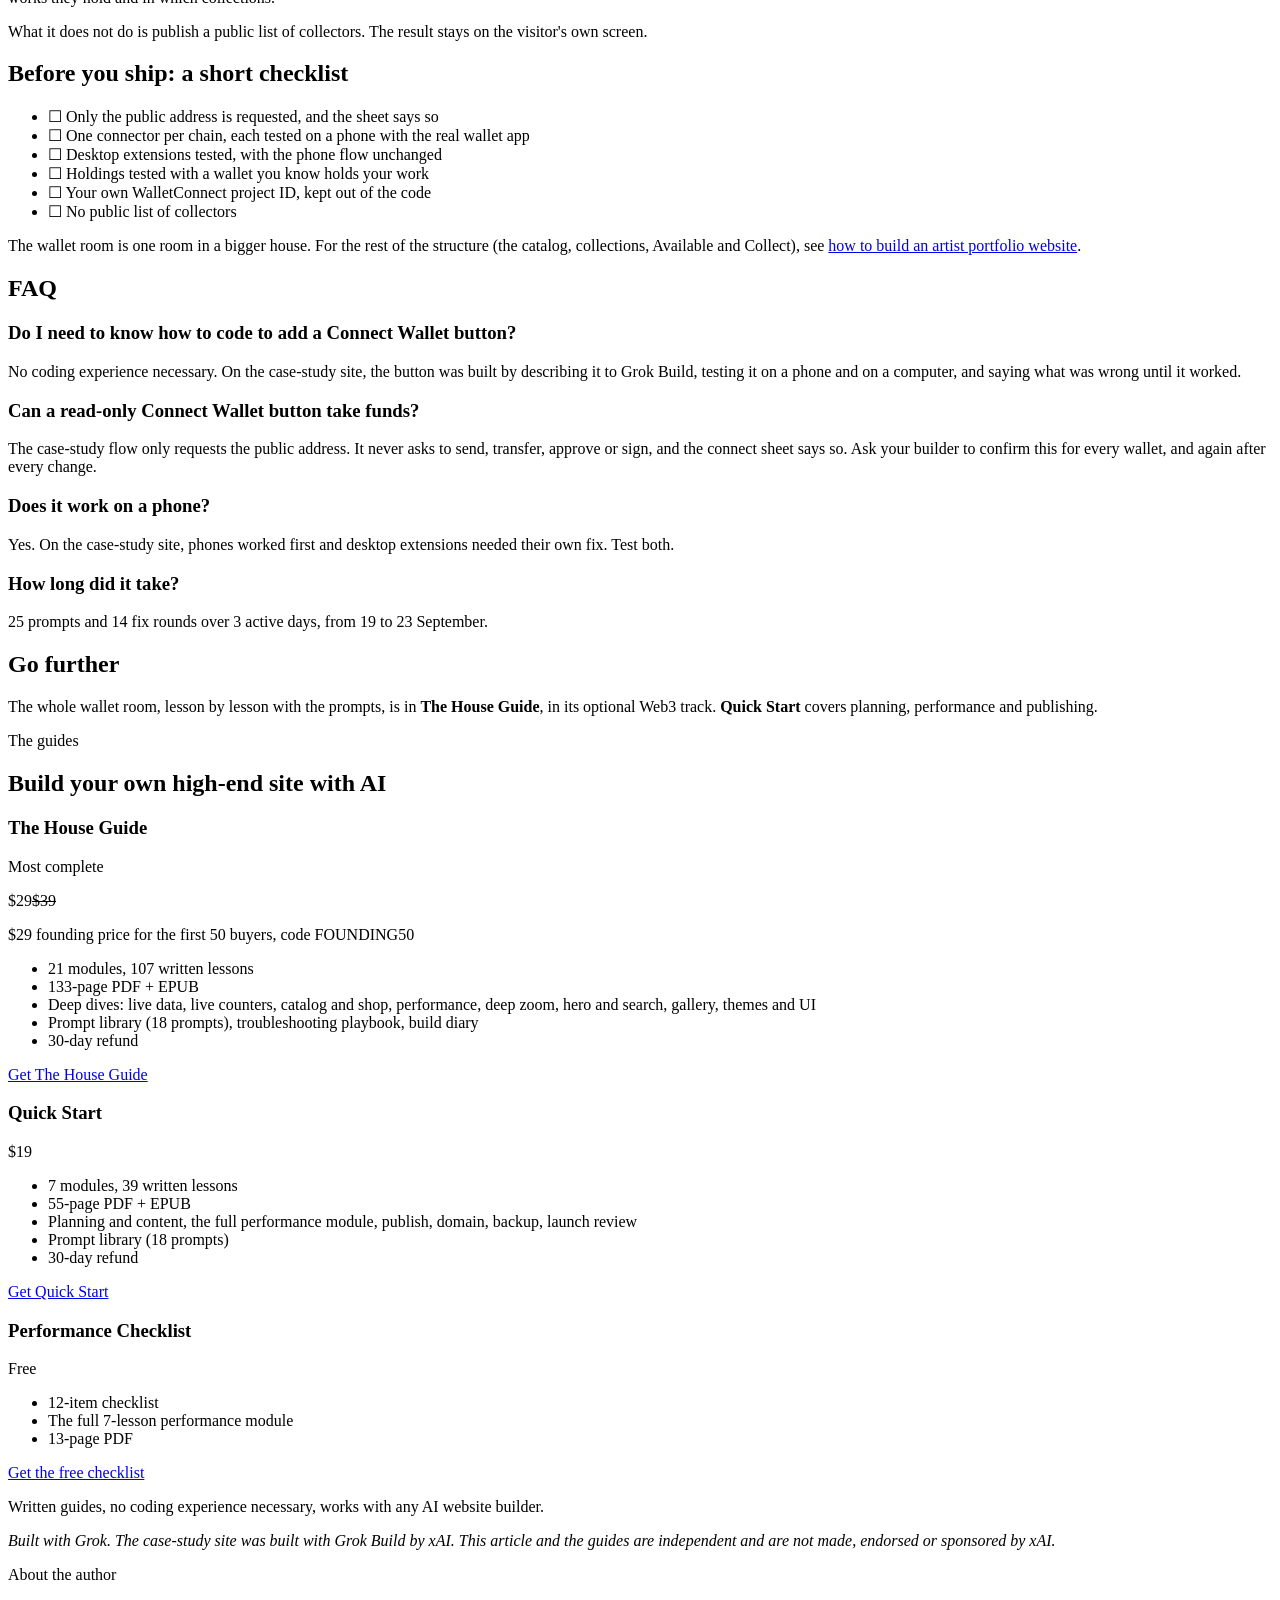
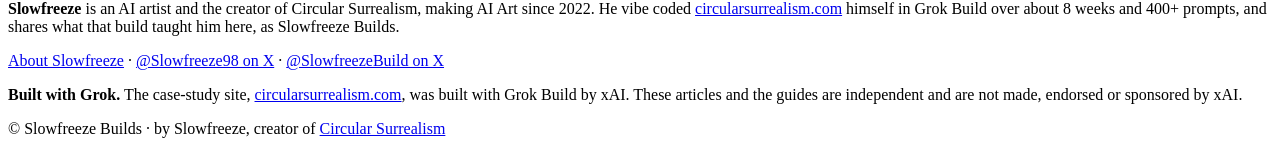
==== commit c0a365c9: "Hub: House Guide page count 132 → 133 Rebuilt PDF is 133 pages after W3 figures; update the tier car" ====
--- a/docs/add-connect-wallet-button-to-website/index.html
+++ b/docs/add-connect-wallet-button-to-website/index.html
@@ -134,7 +134,7 @@
 <p>25 prompts and 14 fix rounds over 3 active days, from 19 to 23 September.</p>
 <h2 id="go-further">Go further</h2>
 <p>The whole wallet room, lesson by lesson with the prompts, is in <strong>The House Guide</strong>, in its optional Web3 track. <strong>Quick Start</strong> covers planning, performance and publishing.</p>
-<section class="tiers" id="guides" aria-labelledby="guides-h"><p class="tiers-eyebrow">The guides</p><h2 class="tiers-h" id="guides-h">Build your own high-end site with AI</h2><div class="tier-grid"><div class="tier featured"><div class="tier-top"><h3 class="tier-name">The House Guide</h3><span class="tier-badge">Most complete</span></div><p class="tier-price"><span class="now">$29</span><s class="was" aria-label="regular price $39">$39</s></p><p class="tier-founding">$29 founding price for the first 50 buyers, code FOUNDING50</p><ul class="tier-points"><li>21 modules, 107 written lessons</li><li>132-page PDF + EPUB</li><li>Deep dives: live data, live counters, catalog and shop, performance, deep zoom, hero and search, gallery, themes and UI</li><li>Prompt library (18 prompts), troubleshooting playbook, build diary</li><li>30-day refund</li></ul><a class="tier-btn primary" href="https://slowfreezebuilds.gumroad.com/l/sjvavd?offer_code=FOUNDING50" rel="noopener">Get The House Guide</a></div><div class="tier-pair"><div class="tier"><div class="tier-top"><h3 class="tier-name">Quick Start</h3></div><p class="tier-price"><span class="now">$19</span></p><ul class="tier-points"><li>7 modules, 39 written lessons</li><li>55-page PDF + EPUB</li><li>Planning and content, the full performance module, publish, domain, backup, launch review</li><li>Prompt library (18 prompts)</li><li>30-day refund</li></ul><a class="tier-btn" href="https://slowfreezebuilds.gumroad.com/l/kslwf" rel="noopener">Get Quick Start</a></div><div class="tier"><div class="tier-top"><h3 class="tier-name">Performance Checklist</h3></div><p class="tier-price"><span class="now">Free</span></p><ul class="tier-points"><li>12-item checklist</li><li>The full 7-lesson performance module</li><li>13-page PDF</li></ul><a class="tier-btn" href="https://slowfreezebuilds.gumroad.com/l/svpmd" rel="noopener">Get the free checklist</a></div></div></div><p class="tiers-note">Written guides, no coding experience necessary, works with any AI website builder.</p></section>
+<section class="tiers" id="guides" aria-labelledby="guides-h"><p class="tiers-eyebrow">The guides</p><h2 class="tiers-h" id="guides-h">Build your own high-end site with AI</h2><div class="tier-grid"><div class="tier featured"><div class="tier-top"><h3 class="tier-name">The House Guide</h3><span class="tier-badge">Most complete</span></div><p class="tier-price"><span class="now">$29</span><s class="was" aria-label="regular price $39">$39</s></p><p class="tier-founding">$29 founding price for the first 50 buyers, code FOUNDING50</p><ul class="tier-points"><li>21 modules, 107 written lessons</li><li>133-page PDF + EPUB</li><li>Deep dives: live data, live counters, catalog and shop, performance, deep zoom, hero and search, gallery, themes and UI</li><li>Prompt library (18 prompts), troubleshooting playbook, build diary</li><li>30-day refund</li></ul><a class="tier-btn primary" href="https://slowfreezebuilds.gumroad.com/l/sjvavd?offer_code=FOUNDING50" rel="noopener">Get The House Guide</a></div><div class="tier-pair"><div class="tier"><div class="tier-top"><h3 class="tier-name">Quick Start</h3></div><p class="tier-price"><span class="now">$19</span></p><ul class="tier-points"><li>7 modules, 39 written lessons</li><li>55-page PDF + EPUB</li><li>Planning and content, the full performance module, publish, domain, backup, launch review</li><li>Prompt library (18 prompts)</li><li>30-day refund</li></ul><a class="tier-btn" href="https://slowfreezebuilds.gumroad.com/l/kslwf" rel="noopener">Get Quick Start</a></div><div class="tier"><div class="tier-top"><h3 class="tier-name">Performance Checklist</h3></div><p class="tier-price"><span class="now">Free</span></p><ul class="tier-points"><li>12-item checklist</li><li>The full 7-lesson performance module</li><li>13-page PDF</li></ul><a class="tier-btn" href="https://slowfreezebuilds.gumroad.com/l/svpmd" rel="noopener">Get the free checklist</a></div></div></div><p class="tiers-note">Written guides, no coding experience necessary, works with any AI website builder.</p></section>
 
 
 <p><em>Built with Grok. The case-study site was built with Grok Build by xAI. This article and the guides are independent and are not made, endorsed or sponsored by xAI.</em></p>
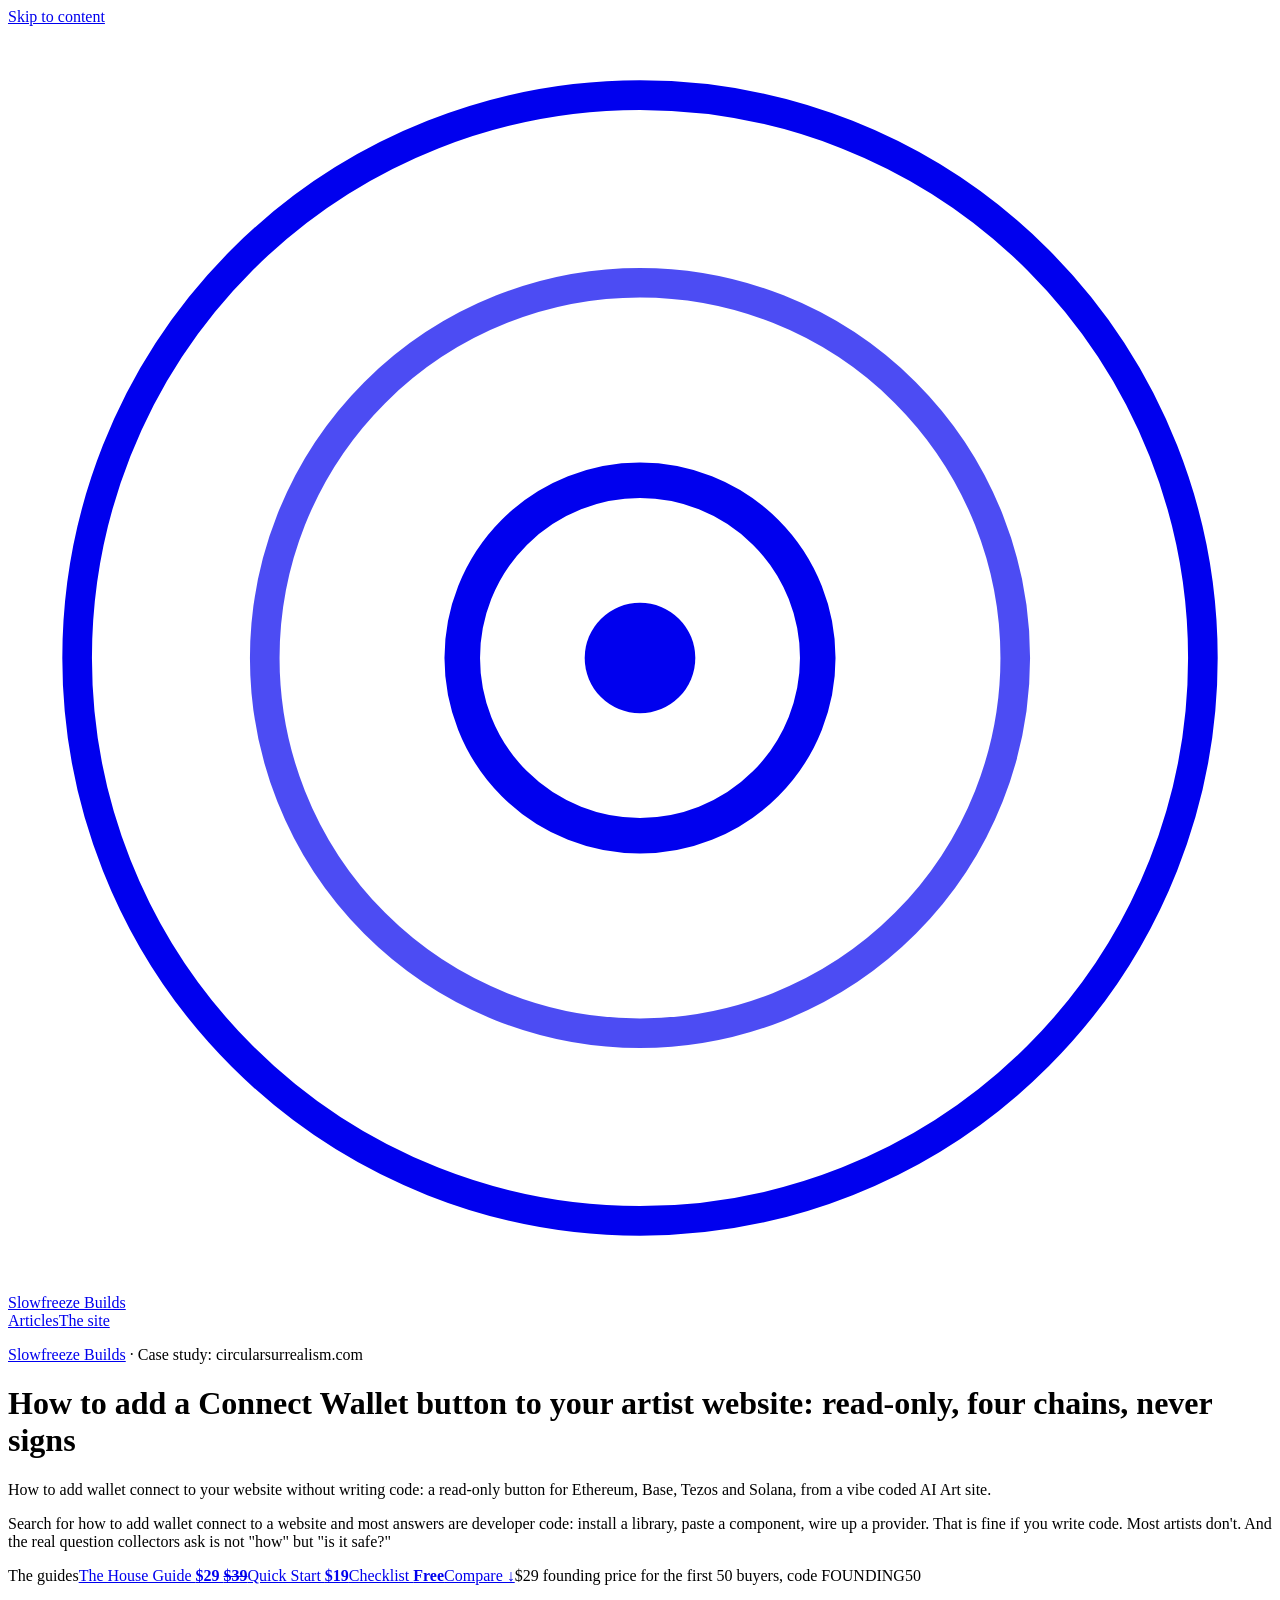
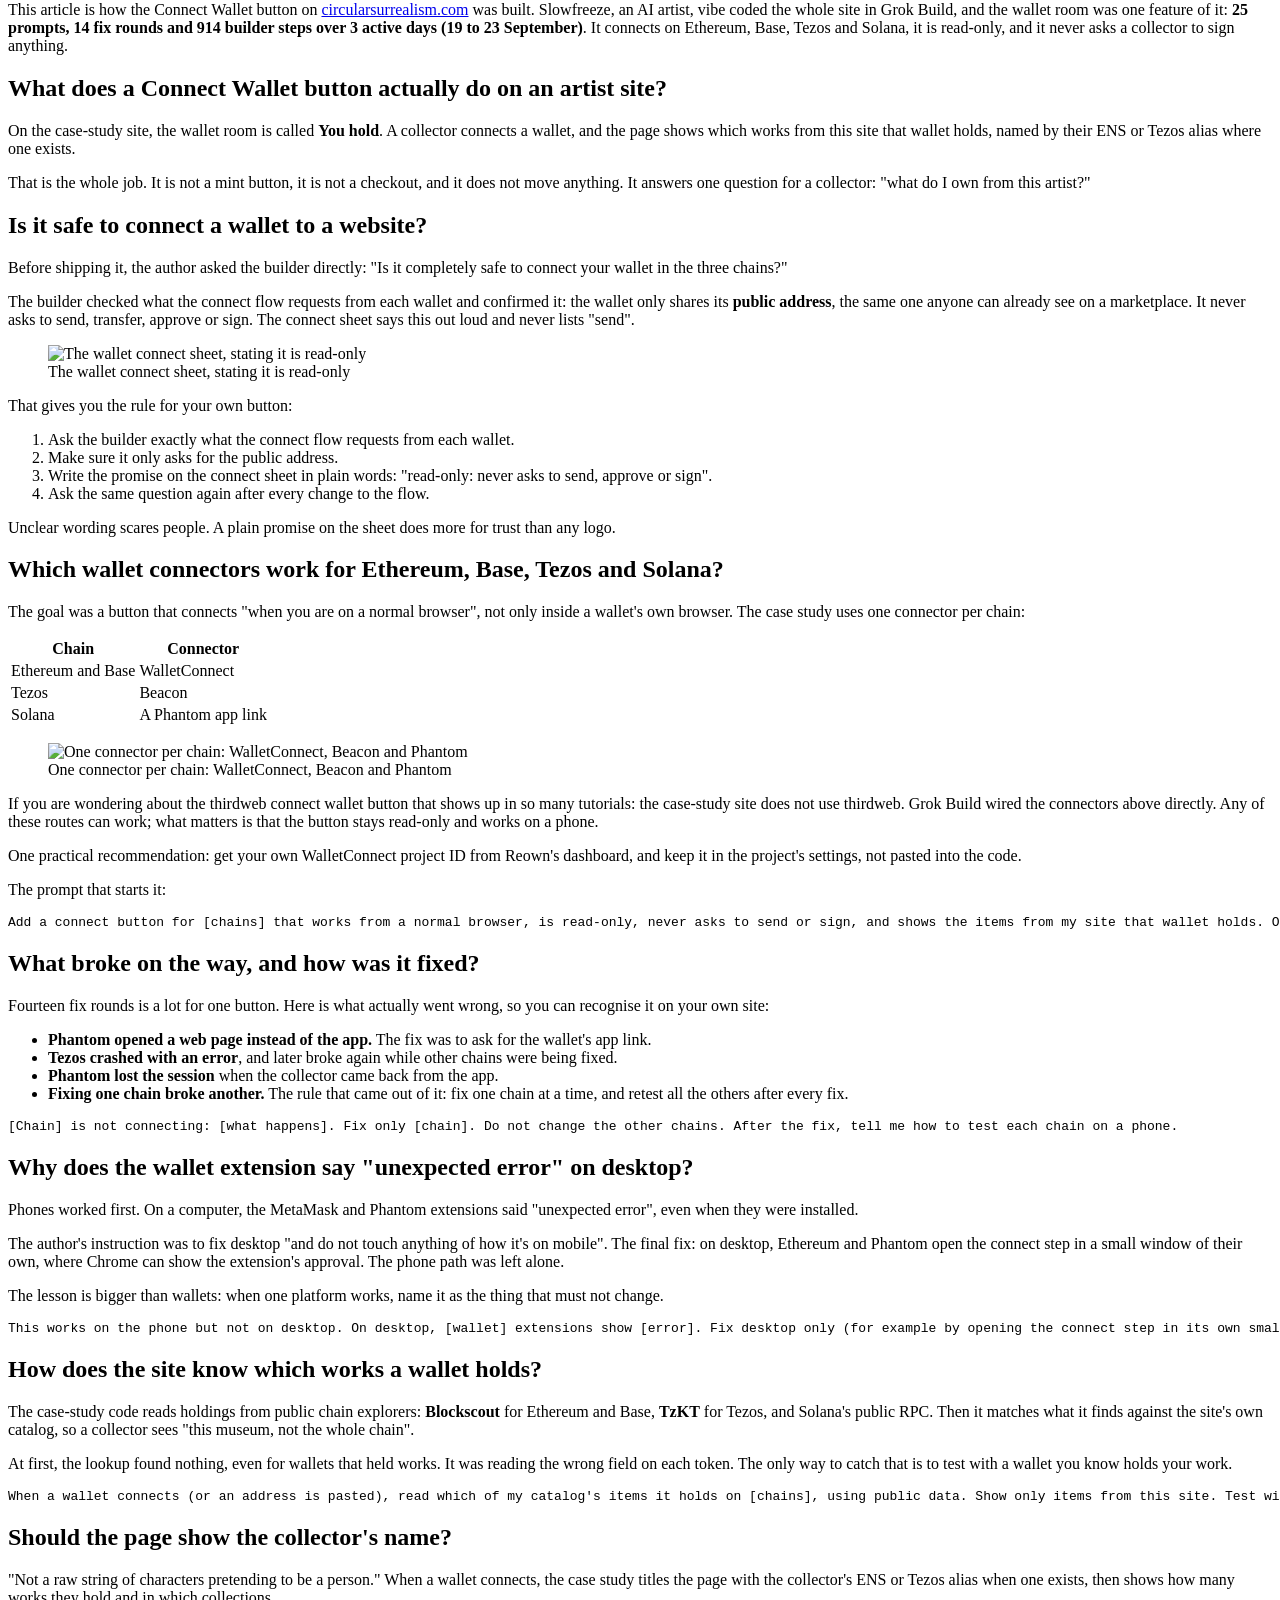
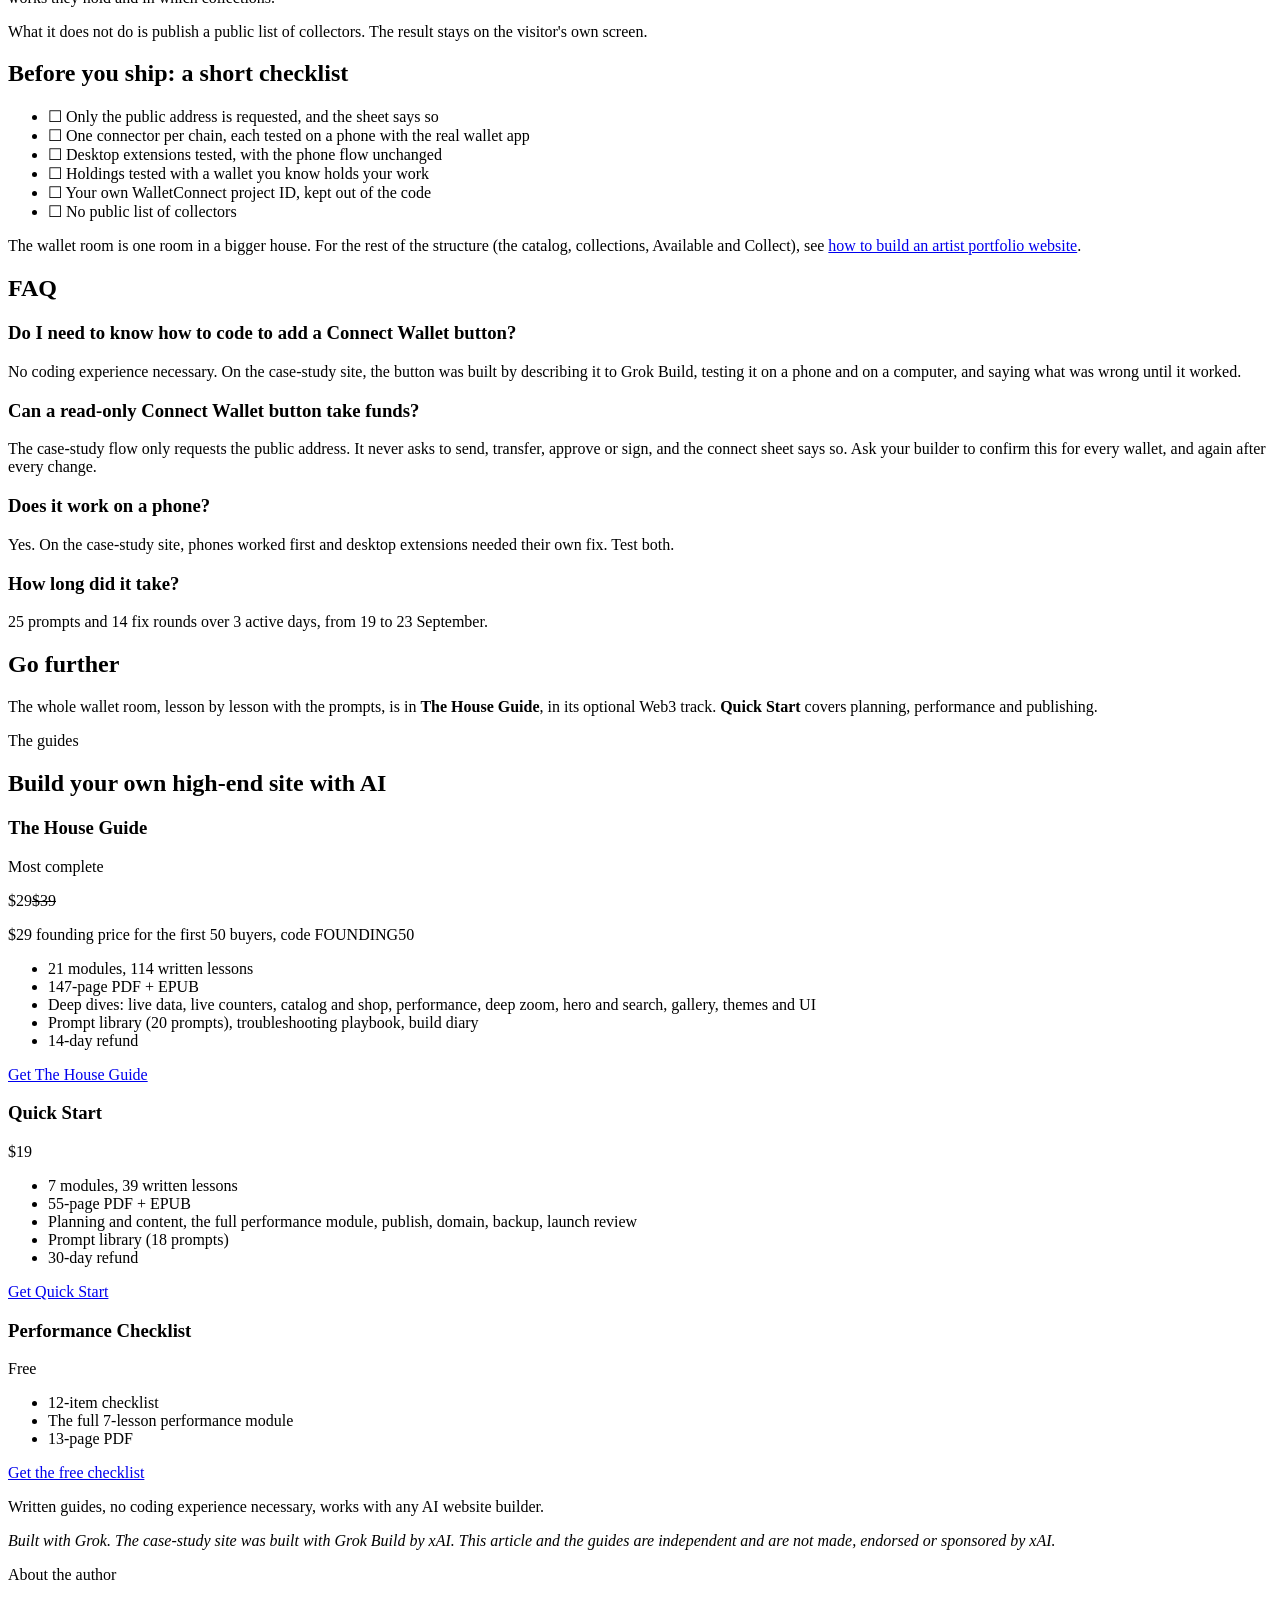
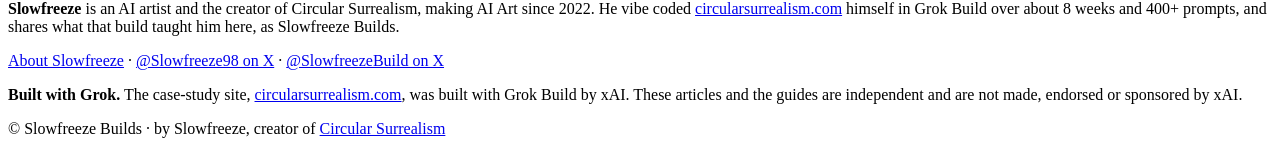
==== commit 3e58b52f: "Hub: House Guide card now 114 lessons, 147-page PDF, 20 prompts, 14-day refund" ====
--- a/docs/add-connect-wallet-button-to-website/index.html
+++ b/docs/add-connect-wallet-button-to-website/index.html
@@ -134,7 +134,7 @@
 <p>25 prompts and 14 fix rounds over 3 active days, from 19 to 23 September.</p>
 <h2 id="go-further">Go further</h2>
 <p>The whole wallet room, lesson by lesson with the prompts, is in <strong>The House Guide</strong>, in its optional Web3 track. <strong>Quick Start</strong> covers planning, performance and publishing.</p>
-<section class="tiers" id="guides" aria-labelledby="guides-h"><p class="tiers-eyebrow">The guides</p><h2 class="tiers-h" id="guides-h">Build your own high-end site with AI</h2><div class="tier-grid"><div class="tier featured"><div class="tier-top"><h3 class="tier-name">The House Guide</h3><span class="tier-badge">Most complete</span></div><p class="tier-price"><span class="now">$29</span><s class="was" aria-label="regular price $39">$39</s></p><p class="tier-founding">$29 founding price for the first 50 buyers, code FOUNDING50</p><ul class="tier-points"><li>21 modules, 107 written lessons</li><li>133-page PDF + EPUB</li><li>Deep dives: live data, live counters, catalog and shop, performance, deep zoom, hero and search, gallery, themes and UI</li><li>Prompt library (18 prompts), troubleshooting playbook, build diary</li><li>30-day refund</li></ul><a class="tier-btn primary" href="https://slowfreezebuilds.gumroad.com/l/sjvavd?offer_code=FOUNDING50" rel="noopener">Get The House Guide</a></div><div class="tier-pair"><div class="tier"><div class="tier-top"><h3 class="tier-name">Quick Start</h3></div><p class="tier-price"><span class="now">$19</span></p><ul class="tier-points"><li>7 modules, 39 written lessons</li><li>55-page PDF + EPUB</li><li>Planning and content, the full performance module, publish, domain, backup, launch review</li><li>Prompt library (18 prompts)</li><li>30-day refund</li></ul><a class="tier-btn" href="https://slowfreezebuilds.gumroad.com/l/kslwf" rel="noopener">Get Quick Start</a></div><div class="tier"><div class="tier-top"><h3 class="tier-name">Performance Checklist</h3></div><p class="tier-price"><span class="now">Free</span></p><ul class="tier-points"><li>12-item checklist</li><li>The full 7-lesson performance module</li><li>13-page PDF</li></ul><a class="tier-btn" href="https://slowfreezebuilds.gumroad.com/l/svpmd" rel="noopener">Get the free checklist</a></div></div></div><p class="tiers-note">Written guides, no coding experience necessary, works with any AI website builder.</p></section>
+<section class="tiers" id="guides" aria-labelledby="guides-h"><p class="tiers-eyebrow">The guides</p><h2 class="tiers-h" id="guides-h">Build your own high-end site with AI</h2><div class="tier-grid"><div class="tier featured"><div class="tier-top"><h3 class="tier-name">The House Guide</h3><span class="tier-badge">Most complete</span></div><p class="tier-price"><span class="now">$29</span><s class="was" aria-label="regular price $39">$39</s></p><p class="tier-founding">$29 founding price for the first 50 buyers, code FOUNDING50</p><ul class="tier-points"><li>21 modules, 114 written lessons</li><li>147-page PDF + EPUB</li><li>Deep dives: live data, live counters, catalog and shop, performance, deep zoom, hero and search, gallery, themes and UI</li><li>Prompt library (20 prompts), troubleshooting playbook, build diary</li><li>14-day refund</li></ul><a class="tier-btn primary" href="https://slowfreezebuilds.gumroad.com/l/sjvavd?offer_code=FOUNDING50" rel="noopener">Get The House Guide</a></div><div class="tier-pair"><div class="tier"><div class="tier-top"><h3 class="tier-name">Quick Start</h3></div><p class="tier-price"><span class="now">$19</span></p><ul class="tier-points"><li>7 modules, 39 written lessons</li><li>55-page PDF + EPUB</li><li>Planning and content, the full performance module, publish, domain, backup, launch review</li><li>Prompt library (18 prompts)</li><li>30-day refund</li></ul><a class="tier-btn" href="https://slowfreezebuilds.gumroad.com/l/kslwf" rel="noopener">Get Quick Start</a></div><div class="tier"><div class="tier-top"><h3 class="tier-name">Performance Checklist</h3></div><p class="tier-price"><span class="now">Free</span></p><ul class="tier-points"><li>12-item checklist</li><li>The full 7-lesson performance module</li><li>13-page PDF</li></ul><a class="tier-btn" href="https://slowfreezebuilds.gumroad.com/l/svpmd" rel="noopener">Get the free checklist</a></div></div></div><p class="tiers-note">Written guides, no coding experience necessary, works with any AI website builder.</p></section>
 
 
 <p><em>Built with Grok. The case-study site was built with Grok Build by xAI. This article and the guides are independent and are not made, endorsed or sponsored by xAI.</em></p>
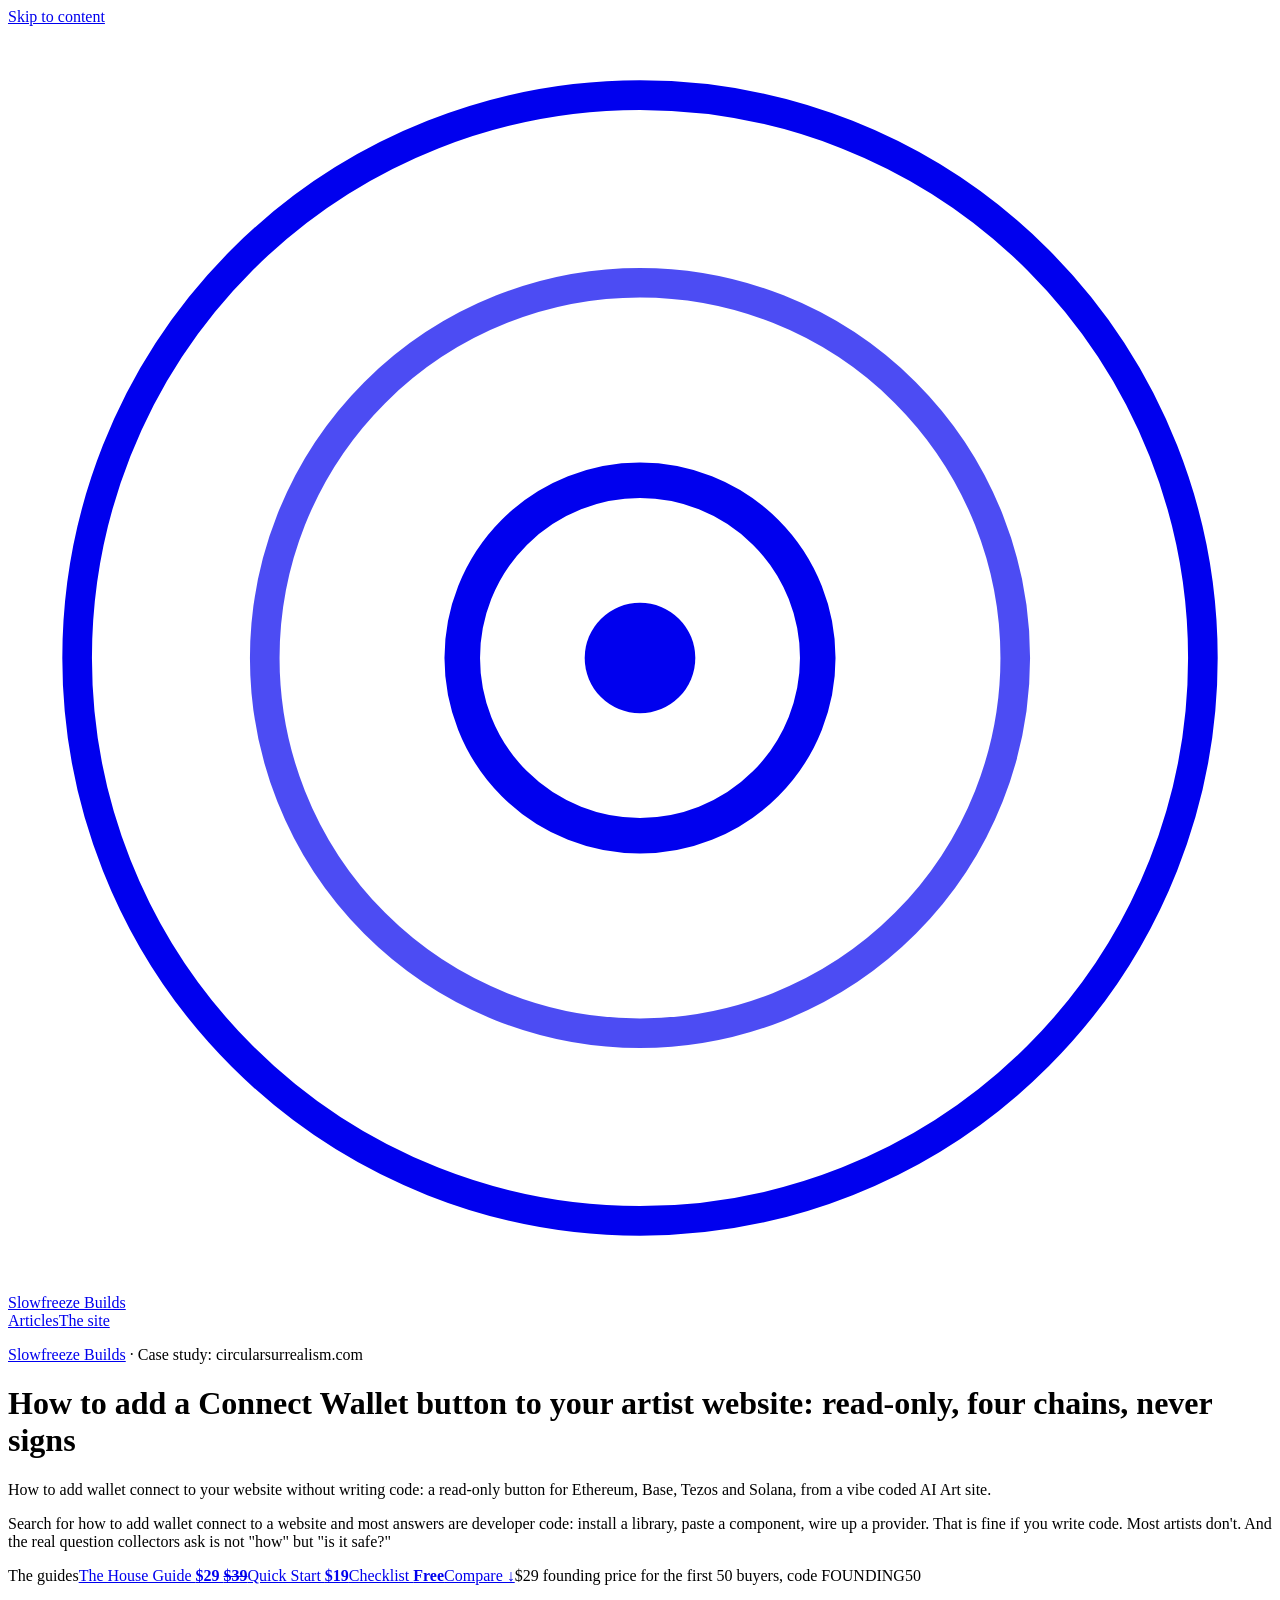
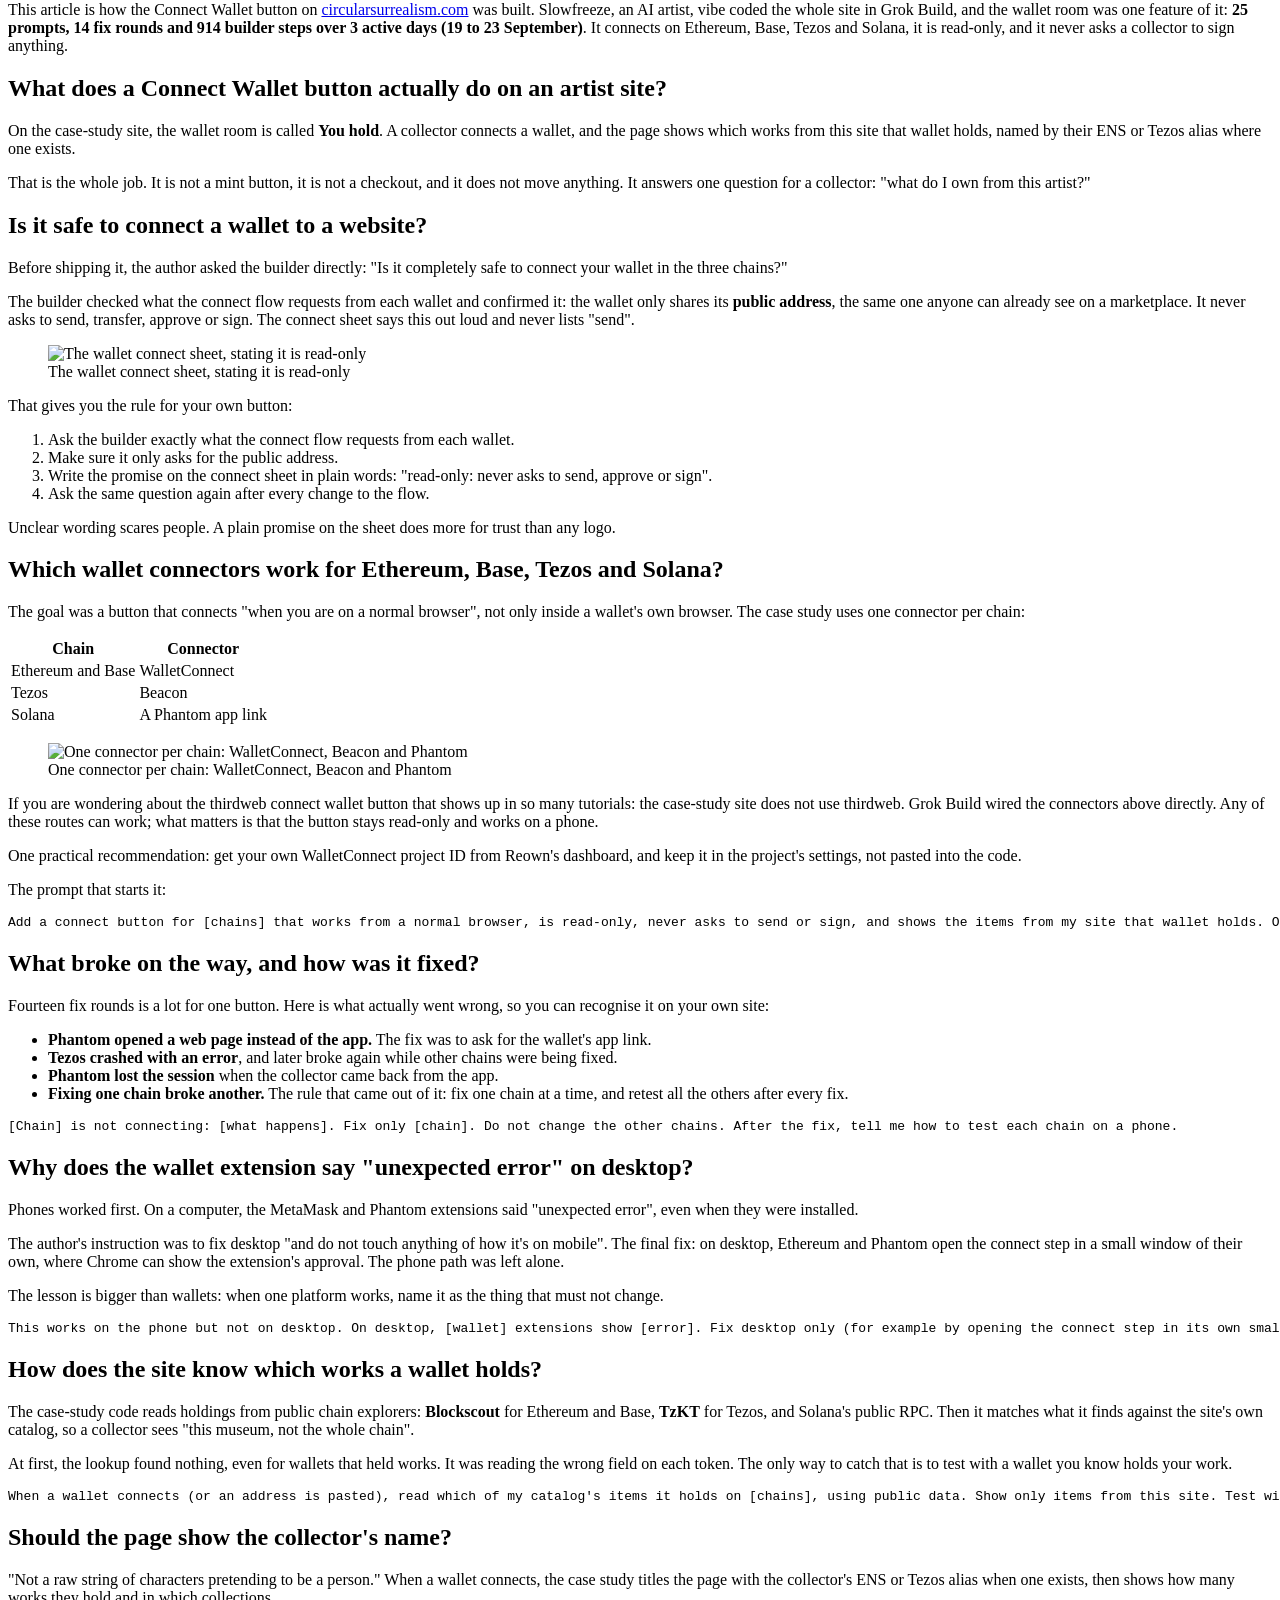
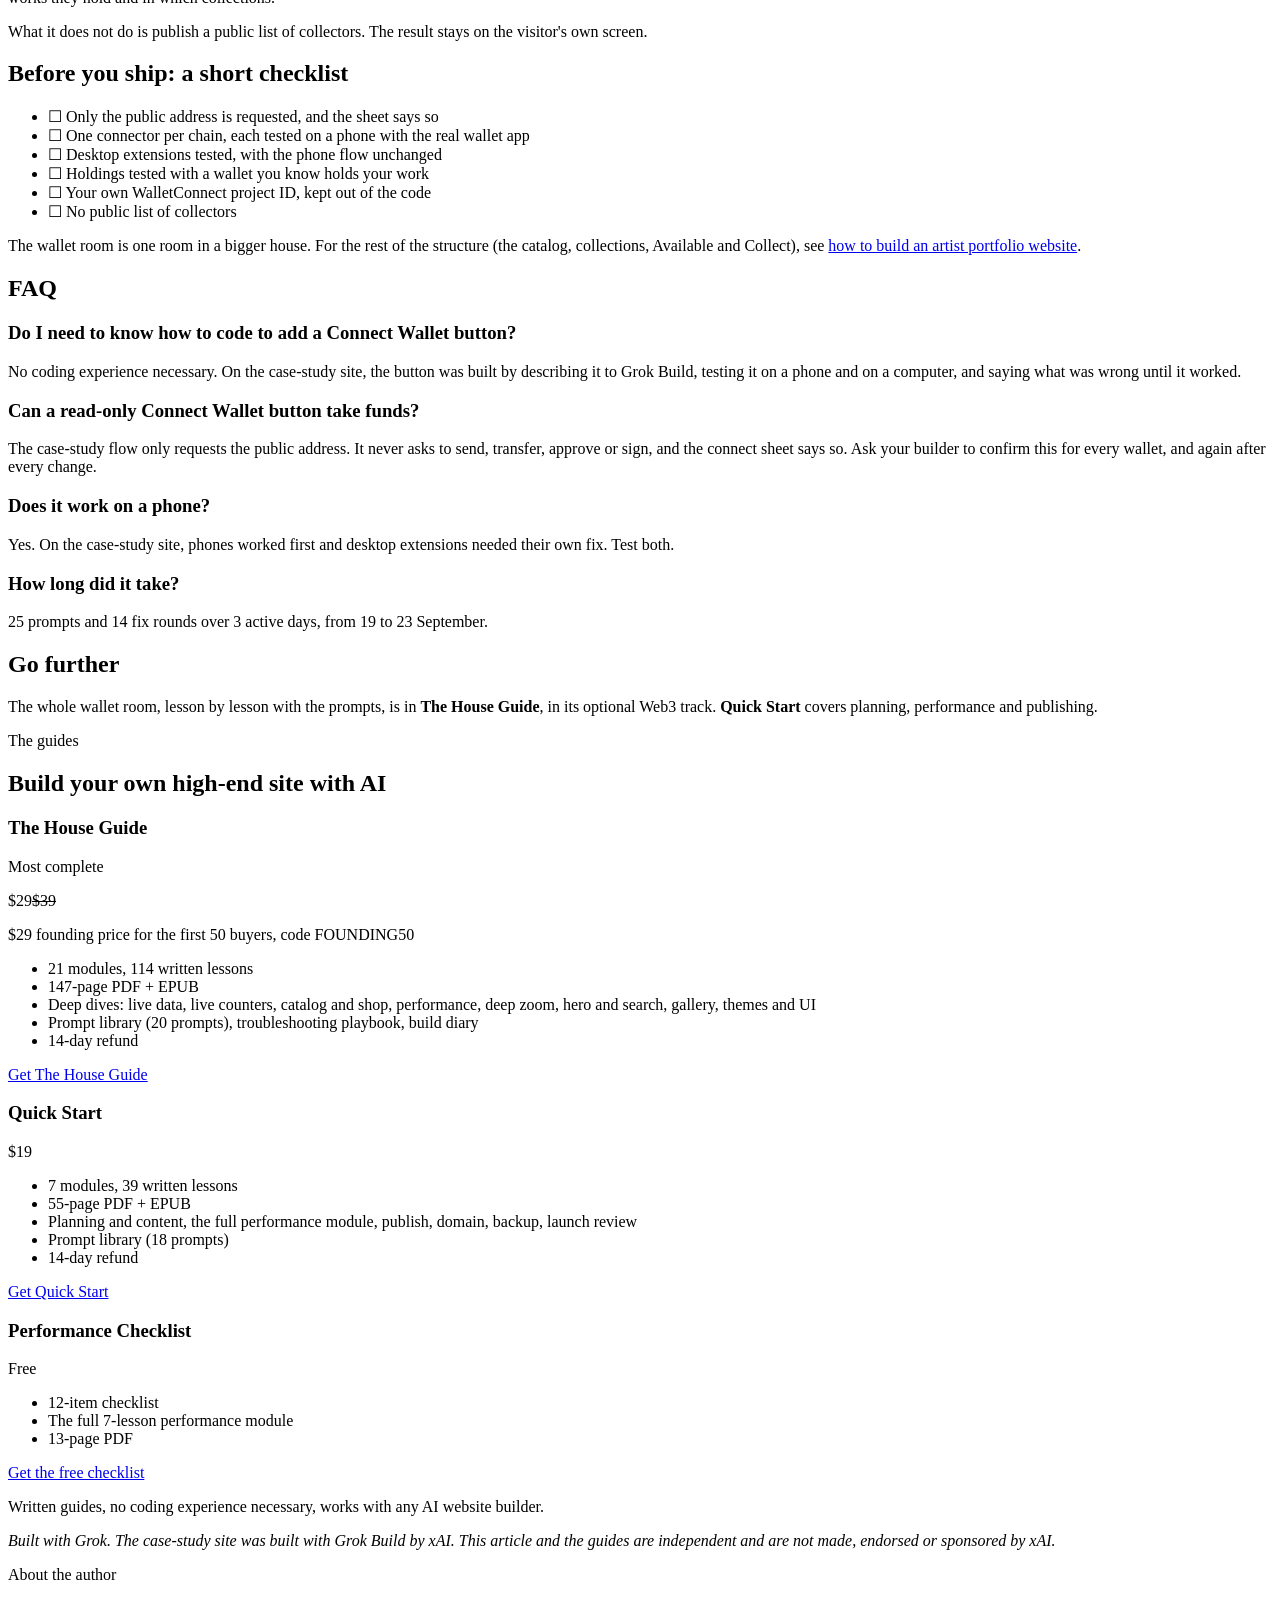
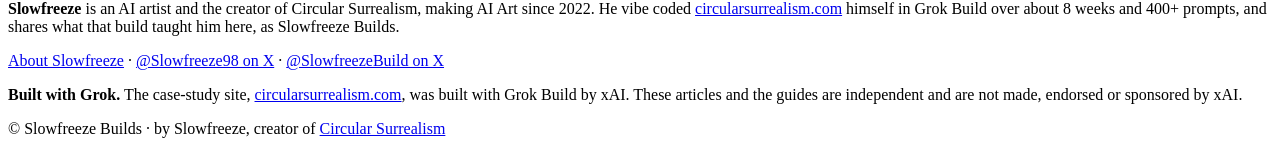
==== commit 0e5e26cb: "Hub: Quick Start card 14-day refund" ====
--- a/docs/add-connect-wallet-button-to-website/index.html
+++ b/docs/add-connect-wallet-button-to-website/index.html
@@ -134,7 +134,7 @@
 <p>25 prompts and 14 fix rounds over 3 active days, from 19 to 23 September.</p>
 <h2 id="go-further">Go further</h2>
 <p>The whole wallet room, lesson by lesson with the prompts, is in <strong>The House Guide</strong>, in its optional Web3 track. <strong>Quick Start</strong> covers planning, performance and publishing.</p>
-<section class="tiers" id="guides" aria-labelledby="guides-h"><p class="tiers-eyebrow">The guides</p><h2 class="tiers-h" id="guides-h">Build your own high-end site with AI</h2><div class="tier-grid"><div class="tier featured"><div class="tier-top"><h3 class="tier-name">The House Guide</h3><span class="tier-badge">Most complete</span></div><p class="tier-price"><span class="now">$29</span><s class="was" aria-label="regular price $39">$39</s></p><p class="tier-founding">$29 founding price for the first 50 buyers, code FOUNDING50</p><ul class="tier-points"><li>21 modules, 114 written lessons</li><li>147-page PDF + EPUB</li><li>Deep dives: live data, live counters, catalog and shop, performance, deep zoom, hero and search, gallery, themes and UI</li><li>Prompt library (20 prompts), troubleshooting playbook, build diary</li><li>14-day refund</li></ul><a class="tier-btn primary" href="https://slowfreezebuilds.gumroad.com/l/sjvavd?offer_code=FOUNDING50" rel="noopener">Get The House Guide</a></div><div class="tier-pair"><div class="tier"><div class="tier-top"><h3 class="tier-name">Quick Start</h3></div><p class="tier-price"><span class="now">$19</span></p><ul class="tier-points"><li>7 modules, 39 written lessons</li><li>55-page PDF + EPUB</li><li>Planning and content, the full performance module, publish, domain, backup, launch review</li><li>Prompt library (18 prompts)</li><li>30-day refund</li></ul><a class="tier-btn" href="https://slowfreezebuilds.gumroad.com/l/kslwf" rel="noopener">Get Quick Start</a></div><div class="tier"><div class="tier-top"><h3 class="tier-name">Performance Checklist</h3></div><p class="tier-price"><span class="now">Free</span></p><ul class="tier-points"><li>12-item checklist</li><li>The full 7-lesson performance module</li><li>13-page PDF</li></ul><a class="tier-btn" href="https://slowfreezebuilds.gumroad.com/l/svpmd" rel="noopener">Get the free checklist</a></div></div></div><p class="tiers-note">Written guides, no coding experience necessary, works with any AI website builder.</p></section>
+<section class="tiers" id="guides" aria-labelledby="guides-h"><p class="tiers-eyebrow">The guides</p><h2 class="tiers-h" id="guides-h">Build your own high-end site with AI</h2><div class="tier-grid"><div class="tier featured"><div class="tier-top"><h3 class="tier-name">The House Guide</h3><span class="tier-badge">Most complete</span></div><p class="tier-price"><span class="now">$29</span><s class="was" aria-label="regular price $39">$39</s></p><p class="tier-founding">$29 founding price for the first 50 buyers, code FOUNDING50</p><ul class="tier-points"><li>21 modules, 114 written lessons</li><li>147-page PDF + EPUB</li><li>Deep dives: live data, live counters, catalog and shop, performance, deep zoom, hero and search, gallery, themes and UI</li><li>Prompt library (20 prompts), troubleshooting playbook, build diary</li><li>14-day refund</li></ul><a class="tier-btn primary" href="https://slowfreezebuilds.gumroad.com/l/sjvavd?offer_code=FOUNDING50" rel="noopener">Get The House Guide</a></div><div class="tier-pair"><div class="tier"><div class="tier-top"><h3 class="tier-name">Quick Start</h3></div><p class="tier-price"><span class="now">$19</span></p><ul class="tier-points"><li>7 modules, 39 written lessons</li><li>55-page PDF + EPUB</li><li>Planning and content, the full performance module, publish, domain, backup, launch review</li><li>Prompt library (18 prompts)</li><li>14-day refund</li></ul><a class="tier-btn" href="https://slowfreezebuilds.gumroad.com/l/kslwf" rel="noopener">Get Quick Start</a></div><div class="tier"><div class="tier-top"><h3 class="tier-name">Performance Checklist</h3></div><p class="tier-price"><span class="now">Free</span></p><ul class="tier-points"><li>12-item checklist</li><li>The full 7-lesson performance module</li><li>13-page PDF</li></ul><a class="tier-btn" href="https://slowfreezebuilds.gumroad.com/l/svpmd" rel="noopener">Get the free checklist</a></div></div></div><p class="tiers-note">Written guides, no coding experience necessary, works with any AI website builder.</p></section>
 
 
 <p><em>Built with Grok. The case-study site was built with Grok Build by xAI. This article and the guides are independent and are not made, endorsed or sponsored by xAI.</em></p>
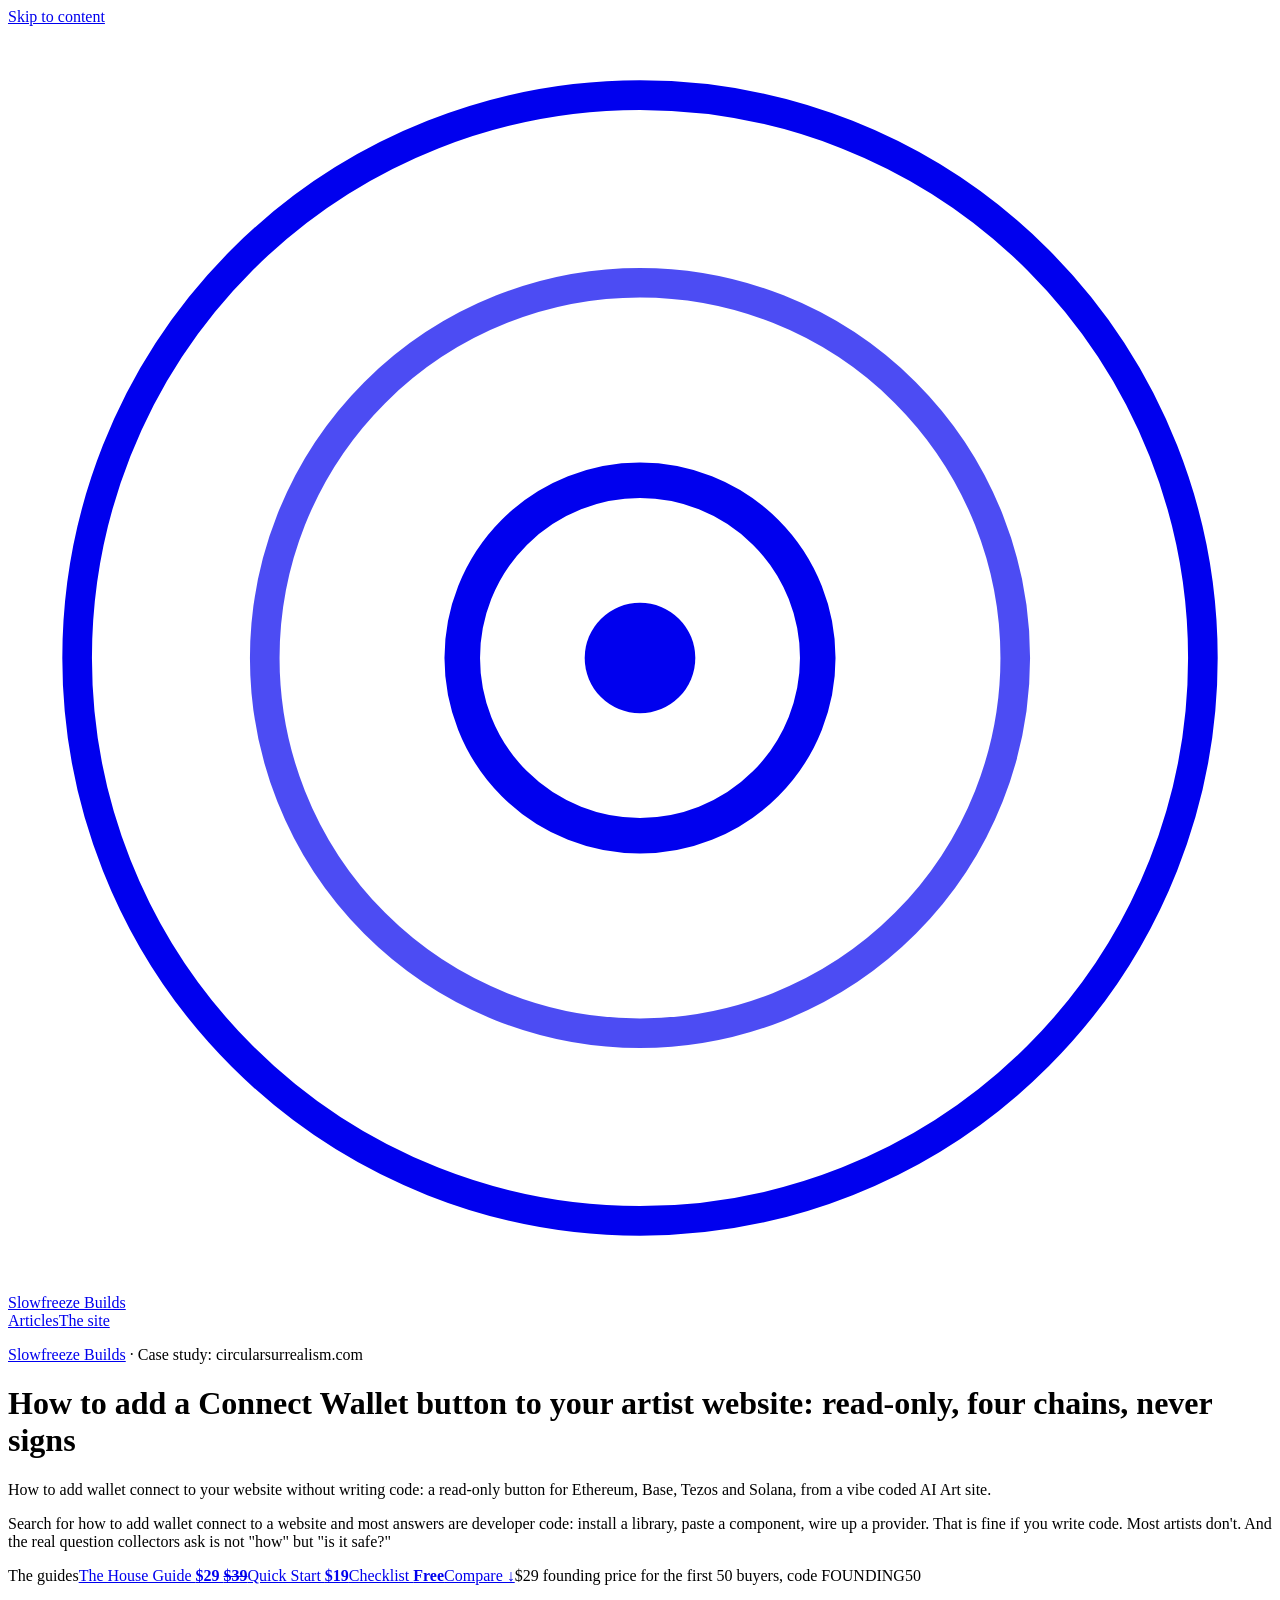
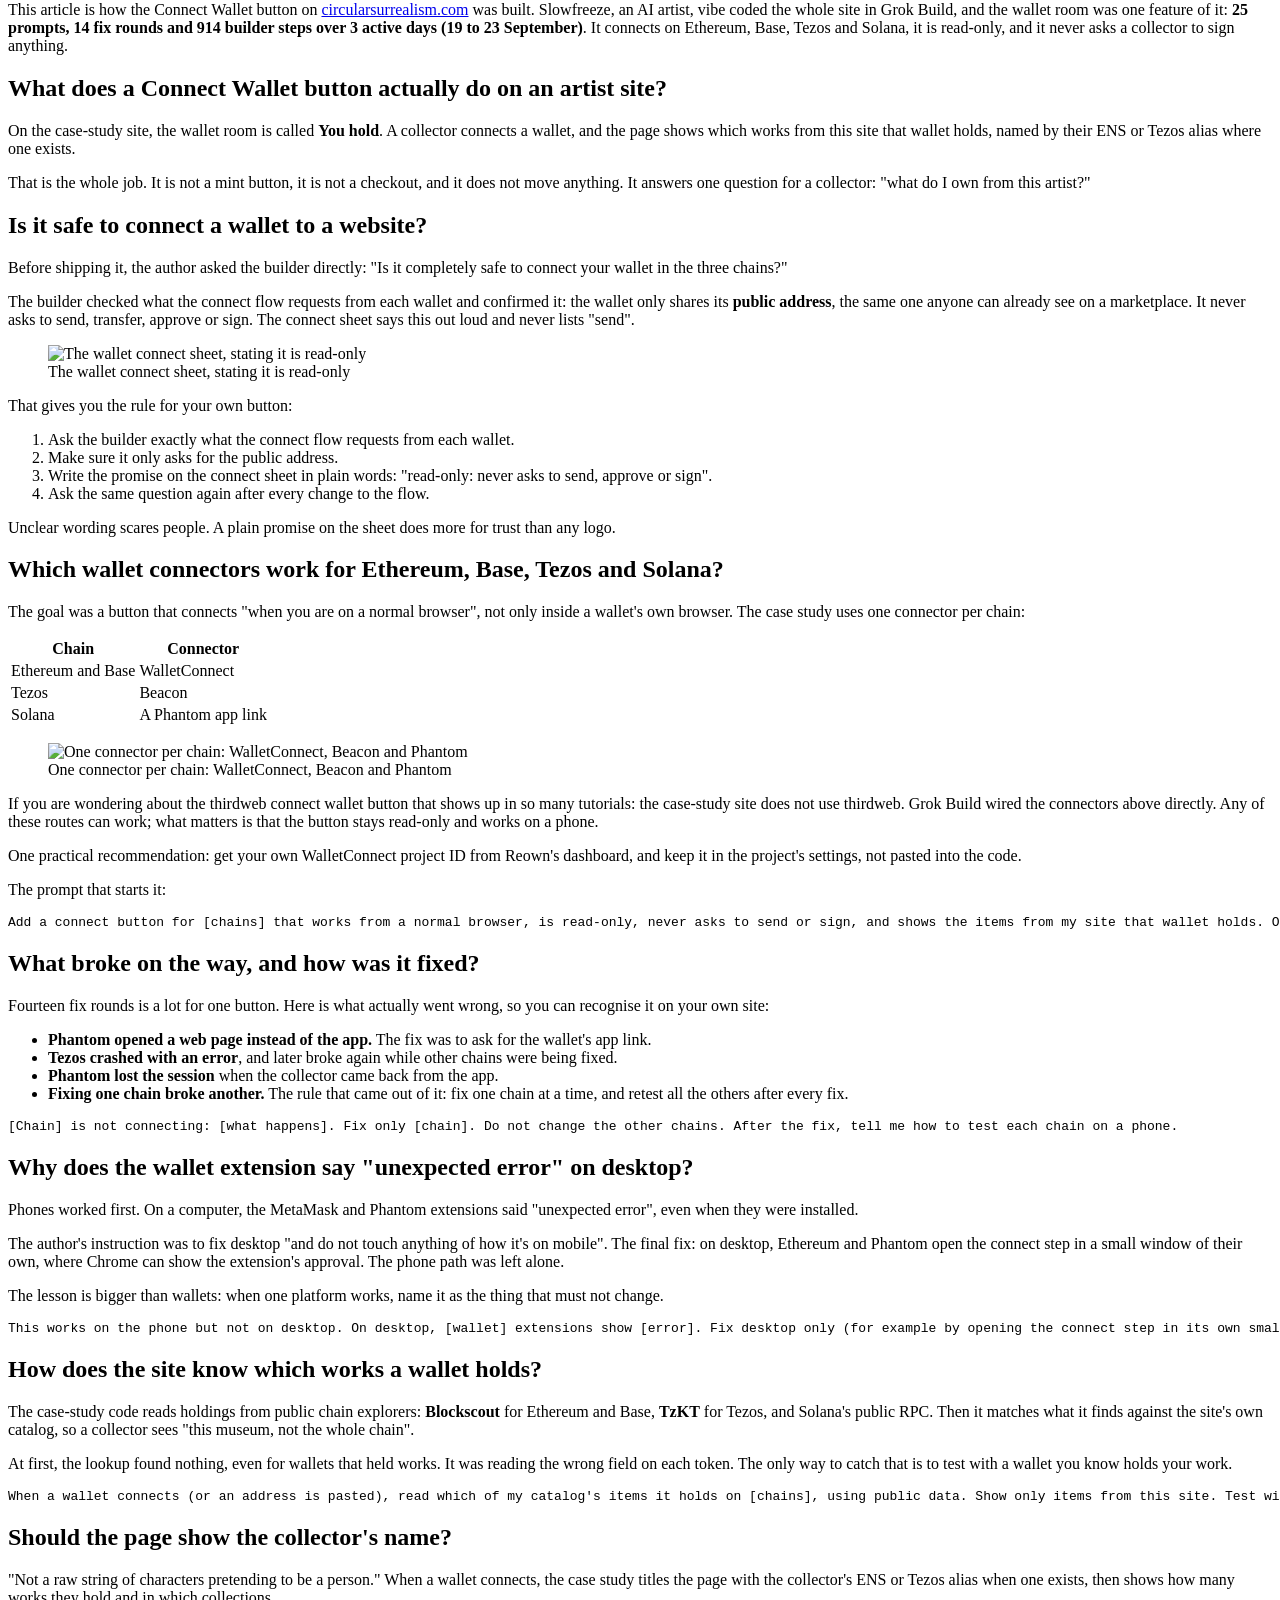
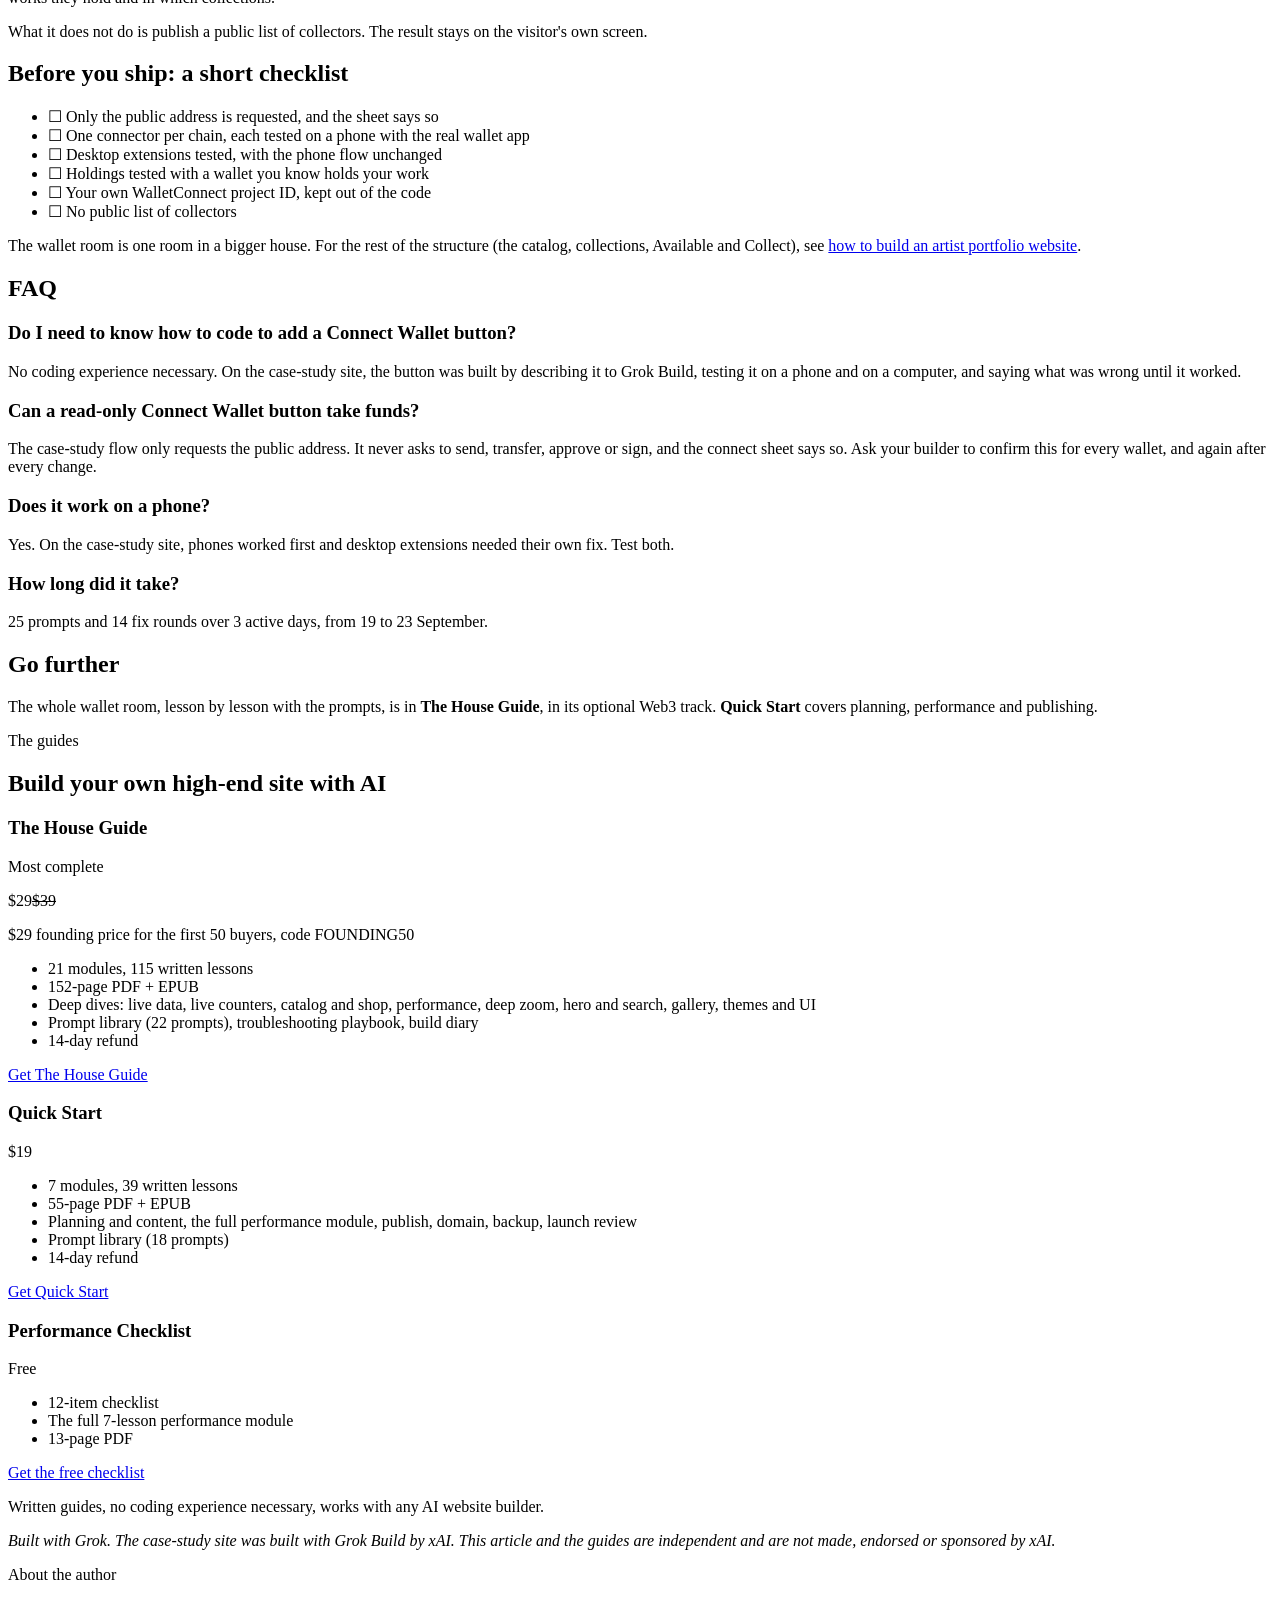
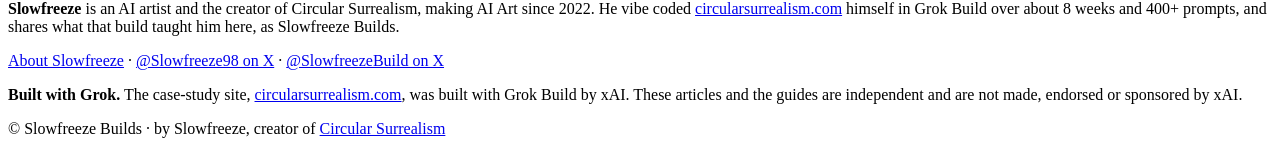
==== commit 65ec1d44: "Hub: House Guide card now 115 lessons, 152-page PDF, 22 prompts Update the homepage product card, ar" ====
--- a/docs/add-connect-wallet-button-to-website/index.html
+++ b/docs/add-connect-wallet-button-to-website/index.html
@@ -134,7 +134,7 @@
 <p>25 prompts and 14 fix rounds over 3 active days, from 19 to 23 September.</p>
 <h2 id="go-further">Go further</h2>
 <p>The whole wallet room, lesson by lesson with the prompts, is in <strong>The House Guide</strong>, in its optional Web3 track. <strong>Quick Start</strong> covers planning, performance and publishing.</p>
-<section class="tiers" id="guides" aria-labelledby="guides-h"><p class="tiers-eyebrow">The guides</p><h2 class="tiers-h" id="guides-h">Build your own high-end site with AI</h2><div class="tier-grid"><div class="tier featured"><div class="tier-top"><h3 class="tier-name">The House Guide</h3><span class="tier-badge">Most complete</span></div><p class="tier-price"><span class="now">$29</span><s class="was" aria-label="regular price $39">$39</s></p><p class="tier-founding">$29 founding price for the first 50 buyers, code FOUNDING50</p><ul class="tier-points"><li>21 modules, 114 written lessons</li><li>147-page PDF + EPUB</li><li>Deep dives: live data, live counters, catalog and shop, performance, deep zoom, hero and search, gallery, themes and UI</li><li>Prompt library (20 prompts), troubleshooting playbook, build diary</li><li>14-day refund</li></ul><a class="tier-btn primary" href="https://slowfreezebuilds.gumroad.com/l/sjvavd?offer_code=FOUNDING50" rel="noopener">Get The House Guide</a></div><div class="tier-pair"><div class="tier"><div class="tier-top"><h3 class="tier-name">Quick Start</h3></div><p class="tier-price"><span class="now">$19</span></p><ul class="tier-points"><li>7 modules, 39 written lessons</li><li>55-page PDF + EPUB</li><li>Planning and content, the full performance module, publish, domain, backup, launch review</li><li>Prompt library (18 prompts)</li><li>14-day refund</li></ul><a class="tier-btn" href="https://slowfreezebuilds.gumroad.com/l/kslwf" rel="noopener">Get Quick Start</a></div><div class="tier"><div class="tier-top"><h3 class="tier-name">Performance Checklist</h3></div><p class="tier-price"><span class="now">Free</span></p><ul class="tier-points"><li>12-item checklist</li><li>The full 7-lesson performance module</li><li>13-page PDF</li></ul><a class="tier-btn" href="https://slowfreezebuilds.gumroad.com/l/svpmd" rel="noopener">Get the free checklist</a></div></div></div><p class="tiers-note">Written guides, no coding experience necessary, works with any AI website builder.</p></section>
+<section class="tiers" id="guides" aria-labelledby="guides-h"><p class="tiers-eyebrow">The guides</p><h2 class="tiers-h" id="guides-h">Build your own high-end site with AI</h2><div class="tier-grid"><div class="tier featured"><div class="tier-top"><h3 class="tier-name">The House Guide</h3><span class="tier-badge">Most complete</span></div><p class="tier-price"><span class="now">$29</span><s class="was" aria-label="regular price $39">$39</s></p><p class="tier-founding">$29 founding price for the first 50 buyers, code FOUNDING50</p><ul class="tier-points"><li>21 modules, 115 written lessons</li><li>152-page PDF + EPUB</li><li>Deep dives: live data, live counters, catalog and shop, performance, deep zoom, hero and search, gallery, themes and UI</li><li>Prompt library (22 prompts), troubleshooting playbook, build diary</li><li>14-day refund</li></ul><a class="tier-btn primary" href="https://slowfreezebuilds.gumroad.com/l/sjvavd?offer_code=FOUNDING50" rel="noopener">Get The House Guide</a></div><div class="tier-pair"><div class="tier"><div class="tier-top"><h3 class="tier-name">Quick Start</h3></div><p class="tier-price"><span class="now">$19</span></p><ul class="tier-points"><li>7 modules, 39 written lessons</li><li>55-page PDF + EPUB</li><li>Planning and content, the full performance module, publish, domain, backup, launch review</li><li>Prompt library (18 prompts)</li><li>14-day refund</li></ul><a class="tier-btn" href="https://slowfreezebuilds.gumroad.com/l/kslwf" rel="noopener">Get Quick Start</a></div><div class="tier"><div class="tier-top"><h3 class="tier-name">Performance Checklist</h3></div><p class="tier-price"><span class="now">Free</span></p><ul class="tier-points"><li>12-item checklist</li><li>The full 7-lesson performance module</li><li>13-page PDF</li></ul><a class="tier-btn" href="https://slowfreezebuilds.gumroad.com/l/svpmd" rel="noopener">Get the free checklist</a></div></div></div><p class="tiers-note">Written guides, no coding experience necessary, works with any AI website builder.</p></section>
 
 
 <p><em>Built with Grok. The case-study site was built with Grok Build by xAI. This article and the guides are independent and are not made, endorsed or sponsored by xAI.</em></p>
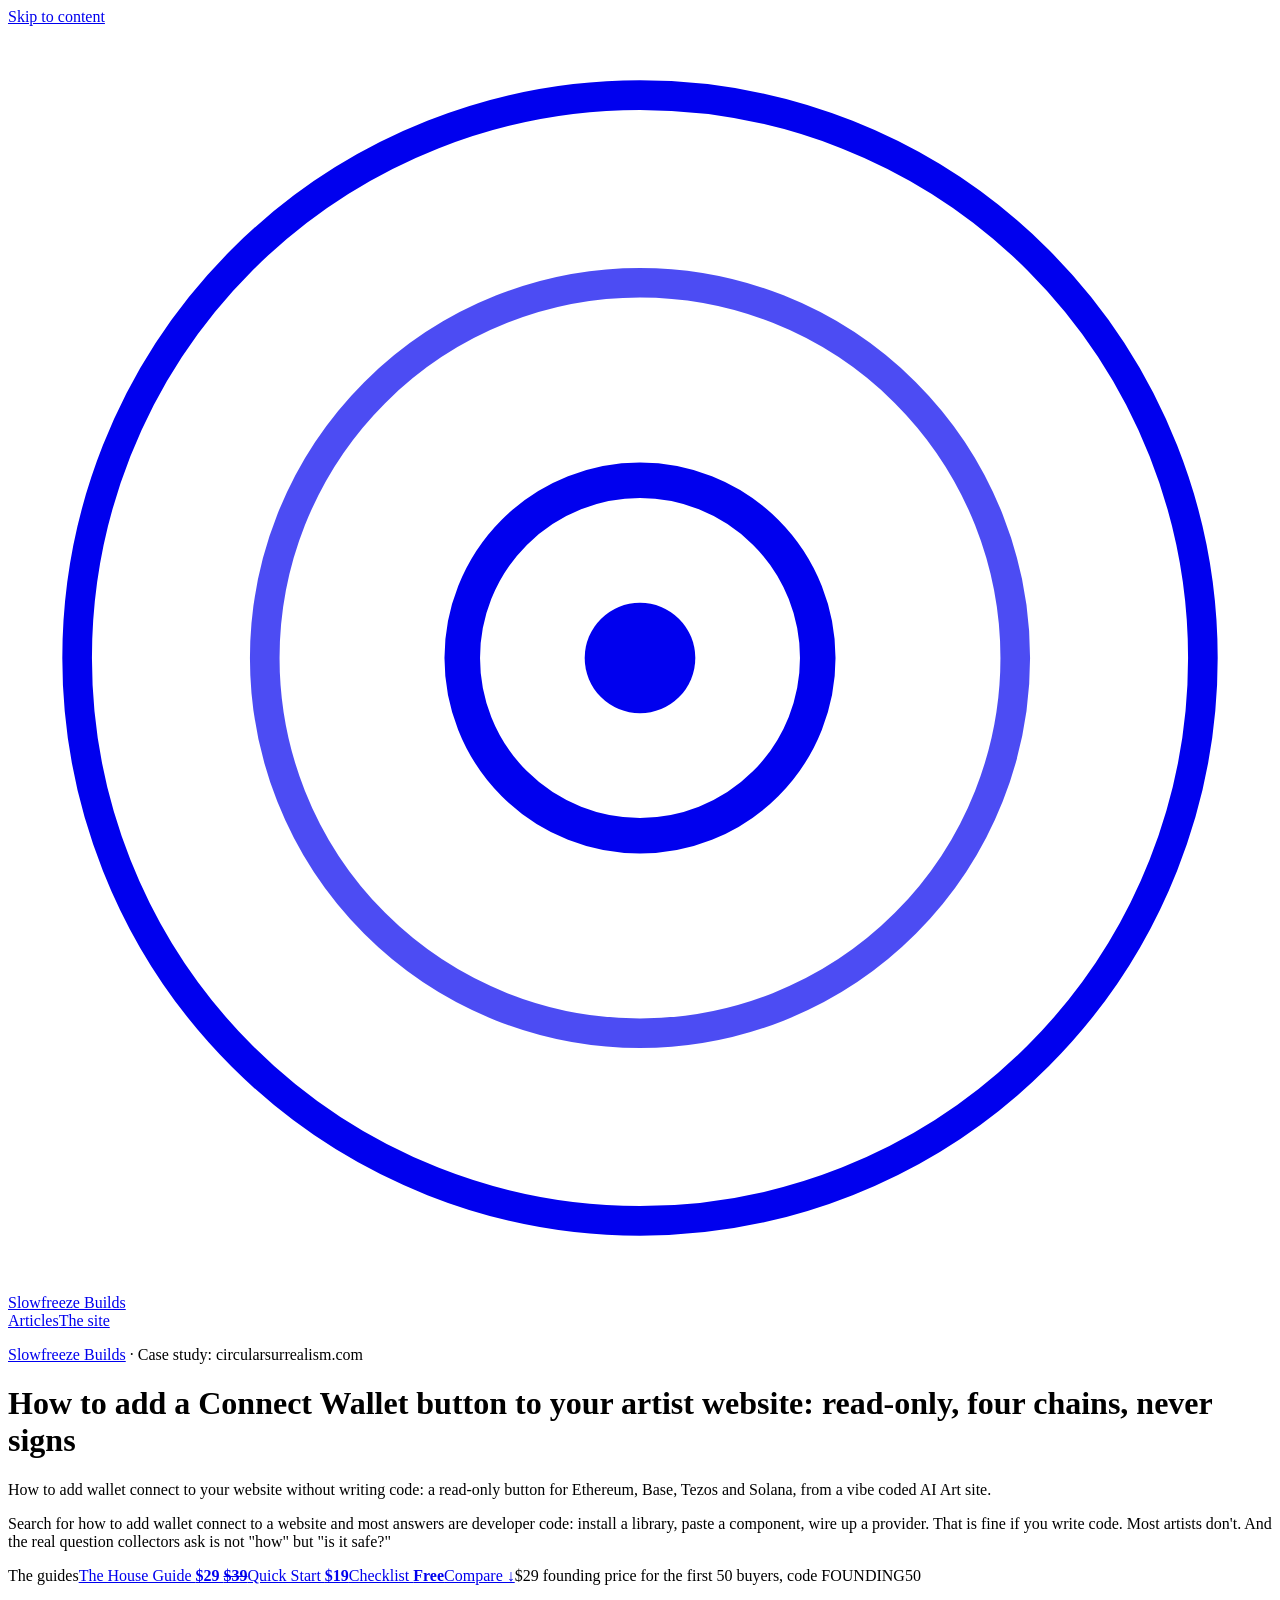
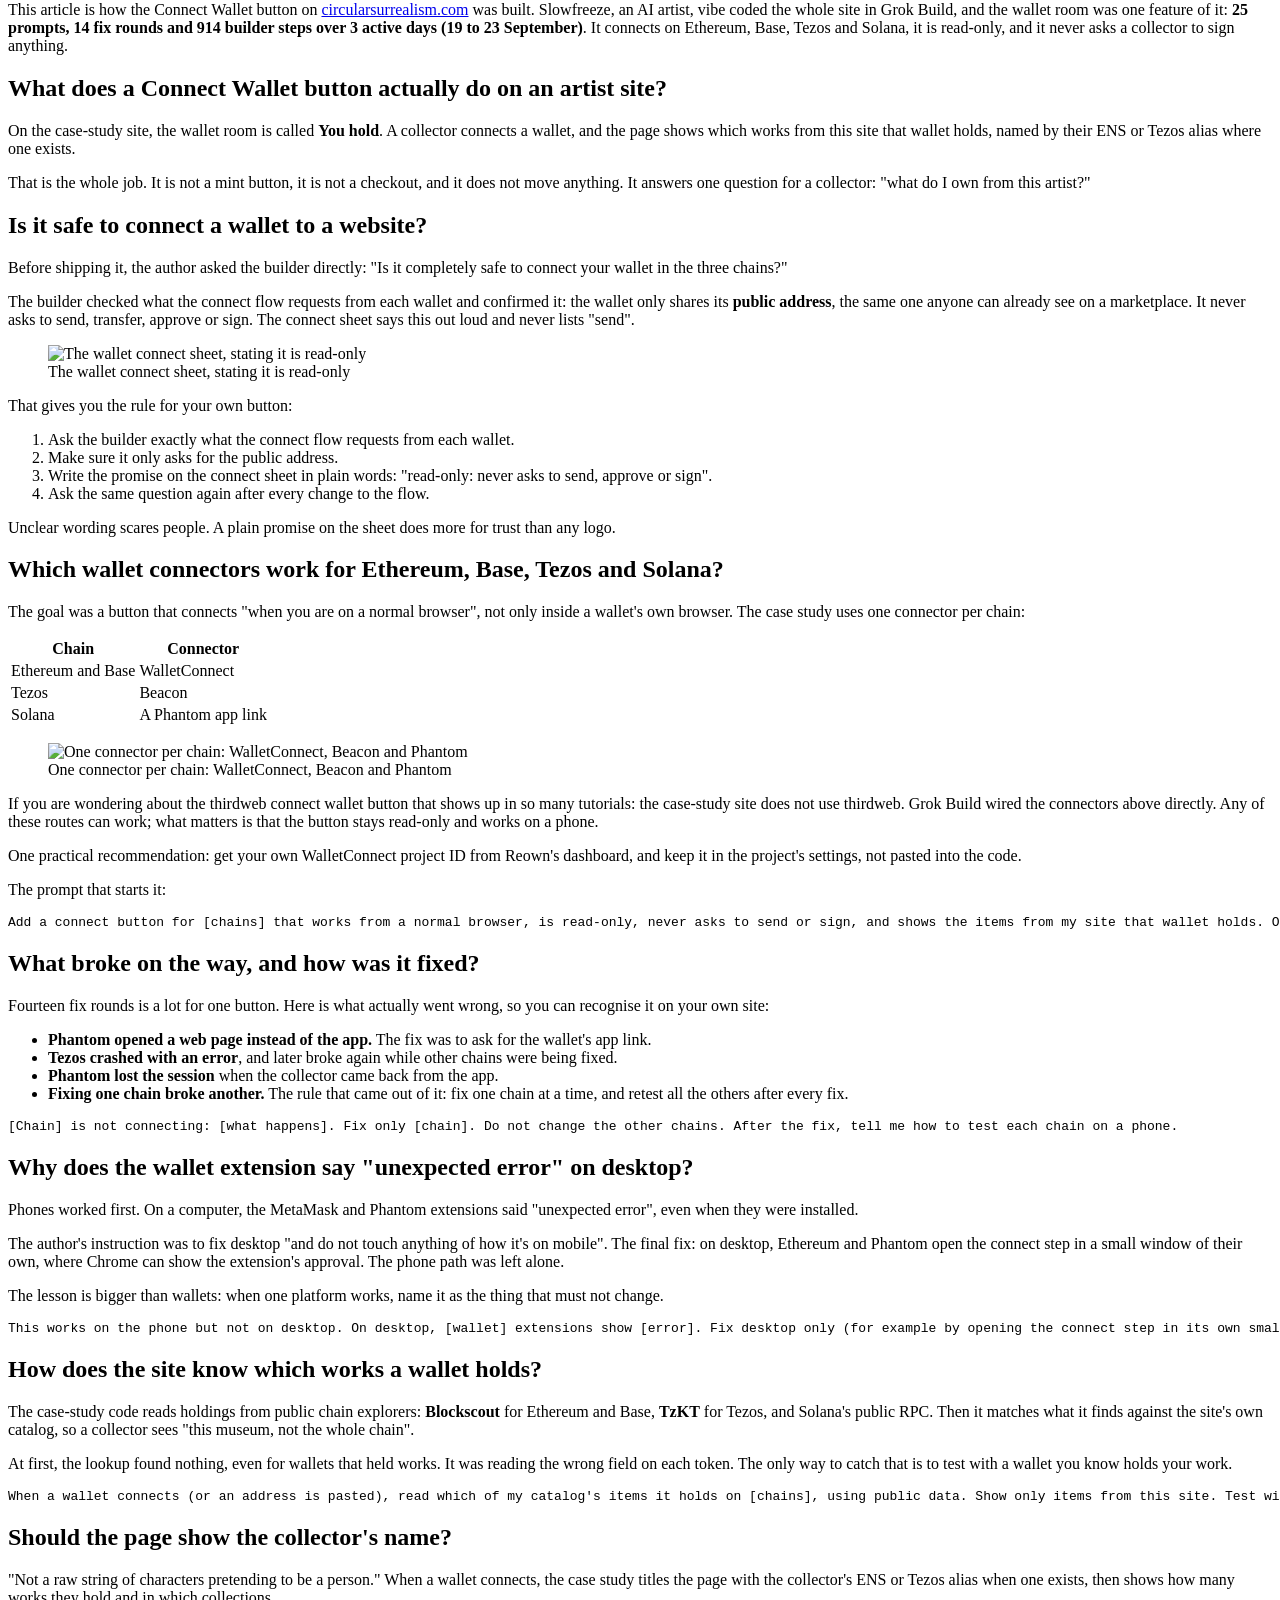
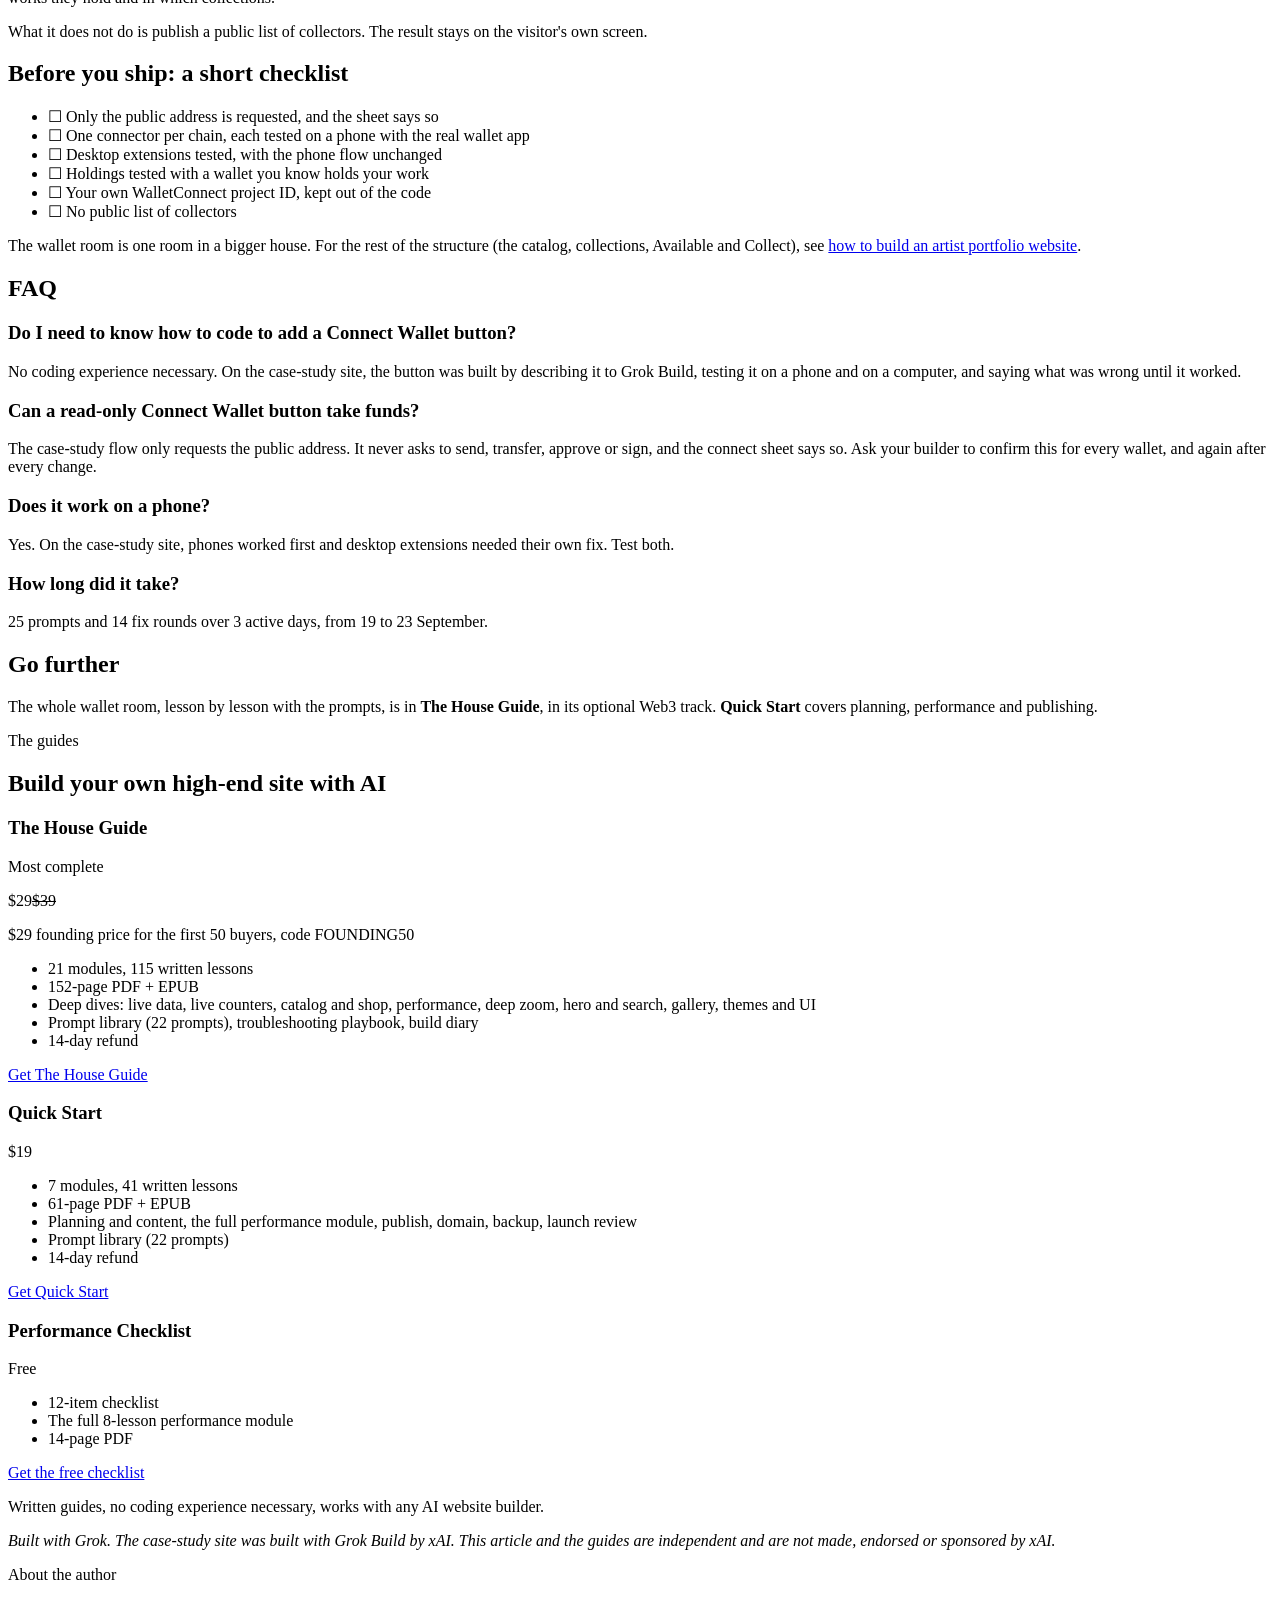
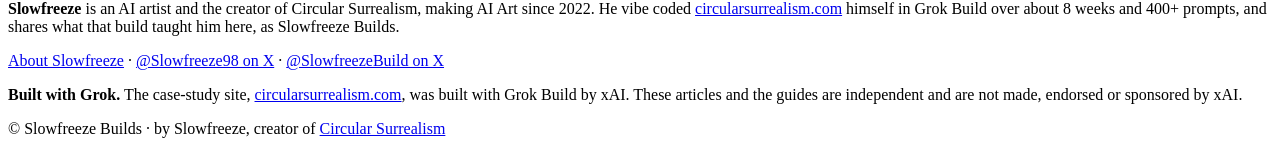
==== commit cbee7008: "Hub: fix Quick Start and checklist cards, and Day 0 guide counts Update the Quick Start card to 41 l" ====
--- a/docs/add-connect-wallet-button-to-website/index.html
+++ b/docs/add-connect-wallet-button-to-website/index.html
@@ -134,7 +134,7 @@
 <p>25 prompts and 14 fix rounds over 3 active days, from 19 to 23 September.</p>
 <h2 id="go-further">Go further</h2>
 <p>The whole wallet room, lesson by lesson with the prompts, is in <strong>The House Guide</strong>, in its optional Web3 track. <strong>Quick Start</strong> covers planning, performance and publishing.</p>
-<section class="tiers" id="guides" aria-labelledby="guides-h"><p class="tiers-eyebrow">The guides</p><h2 class="tiers-h" id="guides-h">Build your own high-end site with AI</h2><div class="tier-grid"><div class="tier featured"><div class="tier-top"><h3 class="tier-name">The House Guide</h3><span class="tier-badge">Most complete</span></div><p class="tier-price"><span class="now">$29</span><s class="was" aria-label="regular price $39">$39</s></p><p class="tier-founding">$29 founding price for the first 50 buyers, code FOUNDING50</p><ul class="tier-points"><li>21 modules, 115 written lessons</li><li>152-page PDF + EPUB</li><li>Deep dives: live data, live counters, catalog and shop, performance, deep zoom, hero and search, gallery, themes and UI</li><li>Prompt library (22 prompts), troubleshooting playbook, build diary</li><li>14-day refund</li></ul><a class="tier-btn primary" href="https://slowfreezebuilds.gumroad.com/l/sjvavd?offer_code=FOUNDING50" rel="noopener">Get The House Guide</a></div><div class="tier-pair"><div class="tier"><div class="tier-top"><h3 class="tier-name">Quick Start</h3></div><p class="tier-price"><span class="now">$19</span></p><ul class="tier-points"><li>7 modules, 39 written lessons</li><li>55-page PDF + EPUB</li><li>Planning and content, the full performance module, publish, domain, backup, launch review</li><li>Prompt library (18 prompts)</li><li>14-day refund</li></ul><a class="tier-btn" href="https://slowfreezebuilds.gumroad.com/l/kslwf" rel="noopener">Get Quick Start</a></div><div class="tier"><div class="tier-top"><h3 class="tier-name">Performance Checklist</h3></div><p class="tier-price"><span class="now">Free</span></p><ul class="tier-points"><li>12-item checklist</li><li>The full 7-lesson performance module</li><li>13-page PDF</li></ul><a class="tier-btn" href="https://slowfreezebuilds.gumroad.com/l/svpmd" rel="noopener">Get the free checklist</a></div></div></div><p class="tiers-note">Written guides, no coding experience necessary, works with any AI website builder.</p></section>
+<section class="tiers" id="guides" aria-labelledby="guides-h"><p class="tiers-eyebrow">The guides</p><h2 class="tiers-h" id="guides-h">Build your own high-end site with AI</h2><div class="tier-grid"><div class="tier featured"><div class="tier-top"><h3 class="tier-name">The House Guide</h3><span class="tier-badge">Most complete</span></div><p class="tier-price"><span class="now">$29</span><s class="was" aria-label="regular price $39">$39</s></p><p class="tier-founding">$29 founding price for the first 50 buyers, code FOUNDING50</p><ul class="tier-points"><li>21 modules, 115 written lessons</li><li>152-page PDF + EPUB</li><li>Deep dives: live data, live counters, catalog and shop, performance, deep zoom, hero and search, gallery, themes and UI</li><li>Prompt library (22 prompts), troubleshooting playbook, build diary</li><li>14-day refund</li></ul><a class="tier-btn primary" href="https://slowfreezebuilds.gumroad.com/l/sjvavd?offer_code=FOUNDING50" rel="noopener">Get The House Guide</a></div><div class="tier-pair"><div class="tier"><div class="tier-top"><h3 class="tier-name">Quick Start</h3></div><p class="tier-price"><span class="now">$19</span></p><ul class="tier-points"><li>7 modules, 41 written lessons</li><li>61-page PDF + EPUB</li><li>Planning and content, the full performance module, publish, domain, backup, launch review</li><li>Prompt library (22 prompts)</li><li>14-day refund</li></ul><a class="tier-btn" href="https://slowfreezebuilds.gumroad.com/l/kslwf" rel="noopener">Get Quick Start</a></div><div class="tier"><div class="tier-top"><h3 class="tier-name">Performance Checklist</h3></div><p class="tier-price"><span class="now">Free</span></p><ul class="tier-points"><li>12-item checklist</li><li>The full 8-lesson performance module</li><li>14-page PDF</li></ul><a class="tier-btn" href="https://slowfreezebuilds.gumroad.com/l/svpmd" rel="noopener">Get the free checklist</a></div></div></div><p class="tiers-note">Written guides, no coding experience necessary, works with any AI website builder.</p></section>
 
 
 <p><em>Built with Grok. The case-study site was built with Grok Build by xAI. This article and the guides are independent and are not made, endorsed or sponsored by xAI.</em></p>
